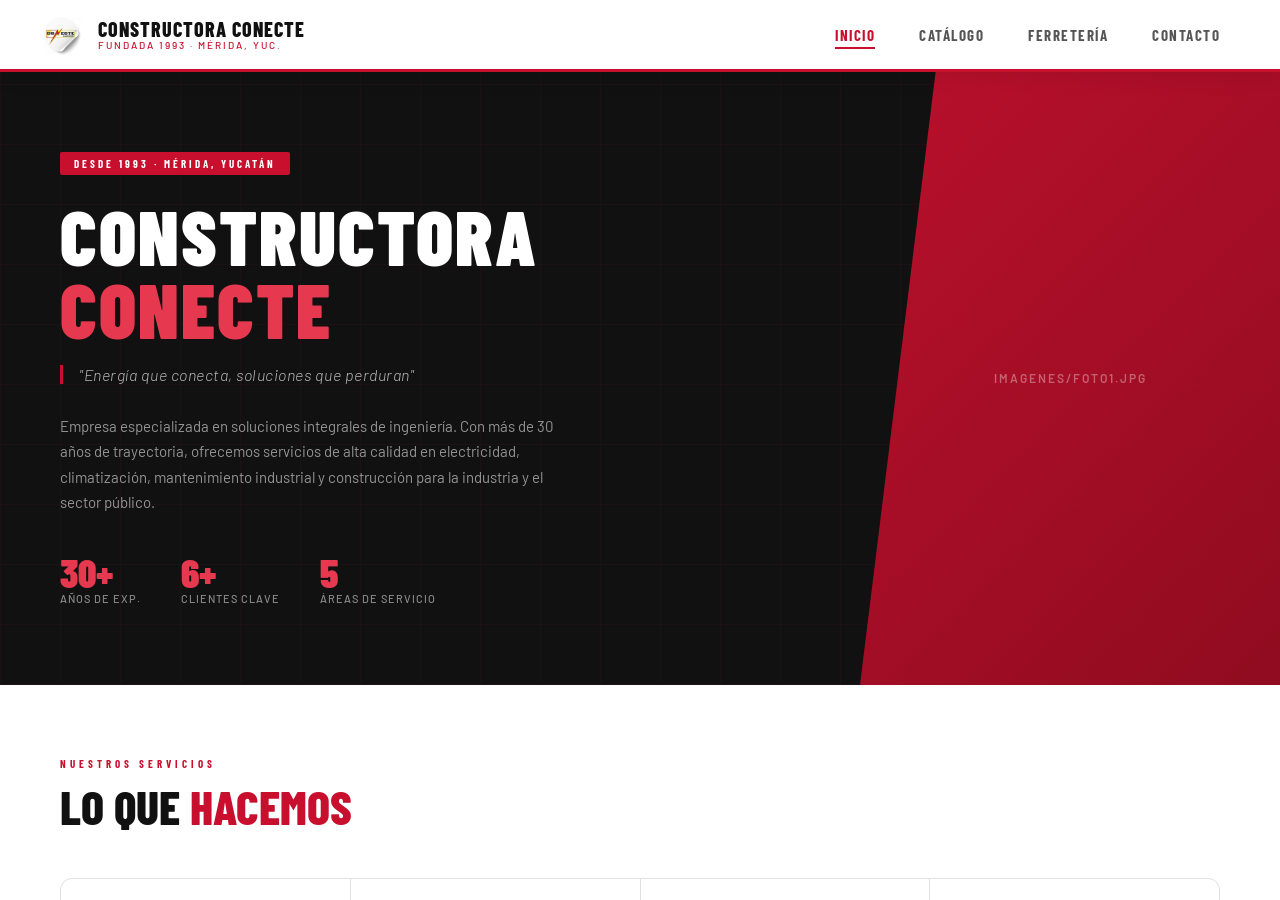
==== index.html @ 4c7a9f61 "Update index.html" ====
<!DOCTYPE html>
<html lang="es">
<head>
  <meta charset="UTF-8" />
  <meta name="viewport" content="width=device-width, initial-scale=1.0"/>
  <title>Constructora Conecte</title>
  <link href="https://fonts.googleapis.com/css2?family=Barlow+Condensed:wght@400;600;700;800;900&family=Barlow:wght@300;400;500;600&display=swap" rel="stylesheet"/>
  <style>
    *, *::before, *::after { box-sizing: border-box; margin: 0; padding: 0; }

    :root {
      --red: #C8102E;
      --red-dark: #9B0B21;
      --red-light: #E63950;
      --black: #111111;
      --gray-dark: #2A2A2A;
      --gray-mid: #555555;
      --gray-light: #AAAAAA;
      --gray-bg: #F4F4F4;
      --white: #FFFFFF;
      --nav-h: 72px;
      --font-display: 'Barlow Condensed', sans-serif;
      --font-body: 'Barlow', sans-serif;
      --transition: 0.65s cubic-bezier(0.77, 0, 0.175, 1);
    }

    html, body {
      height: 100%;
      overflow: hidden;
      background: var(--white);
      font-family: var(--font-body);
      color: var(--black);
    }

    /* ── NAVBAR ─────────────────────────────────── */
    nav {
      position: fixed;
      top: 0; left: 0; right: 0;
      height: var(--nav-h);
      z-index: 9999;
      background: var(--white);
      border-bottom: 3px solid var(--red);
      display: flex;
      align-items: center;
      justify-content: space-between;
      padding: 0 40px;
      box-shadow: 0 2px 24px rgba(0,0,0,0.10);
    }
    .nav-logo {
      display: flex;
      align-items: center;
      gap: 14px;
      text-decoration: none;
      cursor: pointer;
    }
    .nav-logo-img {
      height: 44px;
      width: 44px;
      object-fit: contain;
      border-radius: 6px;
    }
    .nav-logo-fallback {
      height: 44px;
      width: 44px;
      background: var(--red);
      border-radius: 6px;
      display: flex;
      align-items: center;
      justify-content: center;
      font-family: var(--font-display);
      font-weight: 900;
      font-size: 20px;
      color: white;
      letter-spacing: 1px;
    }
    .nav-brand {
      display: flex;
      flex-direction: column;
      line-height: 1.1;
    }
    .nav-brand-main {
      font-family: var(--font-display);
      font-weight: 800;
      font-size: 20px;
      color: var(--black);
      letter-spacing: 1px;
      text-transform: uppercase;
    }
    .nav-brand-sub {
      font-size: 10px;
      font-weight: 500;
      color: var(--red);
      letter-spacing: 2px;
      text-transform: uppercase;
    }
    .nav-links {
      display: flex;
      align-items: center;
      gap: 4px;
    }
    .nav-btn {
      font-family: var(--font-display);
      font-weight: 700;
      font-size: 15px;
      letter-spacing: 1.5px;
      text-transform: uppercase;
      padding: 9px 20px;
      border: none;
      background: transparent;
      color: var(--gray-mid);
      cursor: pointer;
      border-radius: 4px;
      transition: color 0.2s, background 0.2s;
      position: relative;
    }
    .nav-btn::after {
      content: '';
      position: absolute;
      bottom: 4px; left: 20px; right: 20px;
      height: 2px;
      background: var(--red);
      transform: scaleX(0);
      transition: transform 0.25s ease;
    }
    .nav-btn:hover { color: var(--black); }
    .nav-btn:hover::after { transform: scaleX(1); }
    .nav-btn.active { color: var(--red); }
    .nav-btn.active::after { transform: scaleX(1); }
    .nav-hamburger {
      display: none;
      flex-direction: column;
      gap: 5px;
      cursor: pointer;
      padding: 6px;
    }
    .nav-hamburger span {
      display: block;
      width: 26px;
      height: 2px;
      background: var(--black);
      transition: 0.3s;
    }

    /* ── SLIDER WRAPPER ─────────────────────────── */
    .slider-wrapper {
      position: fixed;
      top: var(--nav-h);
      left: 0;
      width: 100%;
      height: calc(100vh - var(--nav-h));
      overflow: hidden;
    }
    .slider-track {
      display: flex;
      width: 400%;
      height: 100%;
      transition: transform var(--transition);
    }
    .view {
      width: 25%;
      height: 100%;
      overflow-y: auto;
      overflow-x: hidden;
      flex-shrink: 0;
    }
    .view::-webkit-scrollbar { width: 5px; }
    .view::-webkit-scrollbar-track { background: transparent; }
    .view::-webkit-scrollbar-thumb { background: var(--red); border-radius: 10px; }

    /* ── VIEW: INICIO ───────────────────────────── */
    #view-inicio { background: var(--white); }

    .hero {
      position: relative;
      min-height: 520px;
      background: var(--black);
      display: flex;
      align-items: center;
      overflow: hidden;
    }
    .hero-bg-pattern {
      position: absolute;
      inset: 0;
      background-image:
        repeating-linear-gradient(90deg, rgba(200,16,46,0.06) 0px, rgba(200,16,46,0.06) 1px, transparent 1px, transparent 60px),
        repeating-linear-gradient(0deg, rgba(200,16,46,0.06) 0px, rgba(200,16,46,0.06) 1px, transparent 1px, transparent 60px);
    }
    .hero-accent {
      position: absolute;
      top: 0; right: 0;
      width: 420px;
      height: 100%;
      background: linear-gradient(135deg, var(--red) 0%, var(--red-dark) 100%);
      clip-path: polygon(18% 0, 100% 0, 100% 100%, 0% 100%);
      opacity: 0.92;
    }
    .hero-img-placeholder {
      position: absolute;
      top: 0; right: 0;
      width: 420px;
      height: 100%;
      clip-path: polygon(18% 0, 100% 0, 100% 100%, 0% 100%);
      overflow: hidden;
    }
    .hero-img-placeholder img {
      width: 100%;
      height: 100%;
      object-fit: cover;
      opacity: 0.18;
      mix-blend-mode: luminosity;
    }
    .hero-img-placeholder .img-label {
      position: absolute;
      inset: 0;
      display: flex;
      align-items: center;
      justify-content: center;
      color: rgba(255,255,255,0.35);
      font-size: 12px;
      letter-spacing: 2px;
      text-transform: uppercase;
      font-weight: 600;
    }
    .hero-content {
      position: relative;
      z-index: 2;
      padding: 80px 60px;
      max-width: 700px;
    }
    .hero-badge {
      display: inline-block;
      background: var(--red);
      color: white;
      font-family: var(--font-display);
      font-weight: 700;
      font-size: 11px;
      letter-spacing: 3px;
      text-transform: uppercase;
      padding: 5px 14px;
      border-radius: 2px;
      margin-bottom: 24px;
    }
    .hero-title {
      font-family: var(--font-display);
      font-weight: 900;
      font-size: clamp(48px, 6vw, 80px);
      color: var(--white);
      line-height: 0.95;
      text-transform: uppercase;
      letter-spacing: 2px;
      margin-bottom: 20px;
    }
    .hero-title span { color: var(--red-light); }
    .hero-slogan {
      font-size: 16px;
      font-weight: 300;
      color: rgba(255,255,255,0.7);
      margin-bottom: 30px;
      font-style: italic;
      letter-spacing: 0.5px;
      border-left: 3px solid var(--red);
      padding-left: 16px;
    }
    .hero-desc {
      font-size: 15px;
      font-weight: 400;
      color: rgba(255,255,255,0.55);
      line-height: 1.7;
      max-width: 500px;
      margin-bottom: 36px;
    }
    .hero-stats {
      display: flex;
      gap: 40px;
    }
    .hero-stat { text-align: left; }
    .hero-stat-num {
      font-family: var(--font-display);
      font-weight: 900;
      font-size: 40px;
      color: var(--red-light);
      line-height: 1;
    }
    .hero-stat-label {
      font-size: 11px;
      font-weight: 500;
      color: rgba(255,255,255,0.5);
      letter-spacing: 1px;
      text-transform: uppercase;
    }

    /* Servicios */
    .section { padding: 72px 60px; }
    .section-tag {
      font-family: var(--font-display);
      font-weight: 700;
      font-size: 11px;
      letter-spacing: 4px;
      text-transform: uppercase;
      color: var(--red);
      margin-bottom: 12px;
    }
    .section-title {
      font-family: var(--font-display);
      font-weight: 800;
      font-size: clamp(32px, 4vw, 48px);
      text-transform: uppercase;
      color: var(--black);
      line-height: 1;
      margin-bottom: 48px;
    }
    .section-title em {
      font-style: normal;
      color: var(--red);
    }

    .services-grid {
      display: grid;
      grid-template-columns: repeat(4, 1fr);
      gap: 1px;
      background: #E0E0E0;
      border: 1px solid #E0E0E0;
      border-radius: 12px;
      overflow: hidden;
    }
    .service-card {
      background: var(--white);
      padding: 36px 28px;
      position: relative;
      transition: background 0.3s;
      cursor: default;
    }
    .service-card:hover { background: var(--gray-bg); }
    .service-card:hover .svc-icon-wrap { background: var(--red); }
    .service-card:hover .svc-icon-wrap svg { stroke: white; }
    .svc-icon-wrap {
      width: 52px; height: 52px;
      background: #FFF0F2;
      border-radius: 10px;
      display: flex;
      align-items: center;
      justify-content: center;
      margin-bottom: 20px;
      transition: background 0.3s;
    }
    .svc-icon-wrap svg { width: 26px; height: 26px; stroke: var(--red); stroke-width: 1.8; fill: none; transition: stroke 0.3s; }
    .svc-name {
      font-family: var(--font-display);
      font-weight: 700;
      font-size: 18px;
      text-transform: uppercase;
      color: var(--black);
      margin-bottom: 10px;
    }
    .svc-desc {
      font-size: 13.5px;
      color: var(--gray-mid);
      line-height: 1.65;
    }
    .svc-num {
      position: absolute;
      top: 20px; right: 24px;
      font-family: var(--font-display);
      font-weight: 900;
      font-size: 40px;
      color: rgba(200,16,46,0.06);
      letter-spacing: -1px;
      transition: color 0.3s;
    }
    .service-card:hover .svc-num { color: rgba(200,16,46,0.12); }

    /* Clientes */
    .clients-section { background: var(--black); padding: 72px 60px; }
    .clients-section .section-title { color: var(--white); }
    .clients-grid {
      display: grid;
      grid-template-columns: repeat(3, 1fr);
      gap: 20px;
    }
    .client-card {
      border: 1px solid rgba(255,255,255,0.08);
      border-radius: 10px;
      padding: 28px;
      background: rgba(255,255,255,0.03);
      transition: border-color 0.3s, background 0.3s;
    }
    .client-card:hover {
      border-color: var(--red);
      background: rgba(200,16,46,0.05);
    }
    .client-name {
      font-family: var(--font-display);
      font-weight: 800;
      font-size: 22px;
      text-transform: uppercase;
      color: var(--white);
      margin-bottom: 6px;
    }
    .client-years {
      font-size: 11px;
      color: var(--red);
      font-weight: 600;
      letter-spacing: 2px;
      text-transform: uppercase;
      margin-bottom: 12px;
    }
    .client-desc {
      font-size: 13px;
      color: rgba(255,255,255,0.45);
      line-height: 1.65;
    }

    /* Galería placeholder */
    .gallery-section { padding: 72px 60px; background: var(--gray-bg); }
    .gallery-grid {
      display: grid;
      grid-template-columns: 2fr 1fr 1fr;
      grid-template-rows: 220px 220px;
      gap: 12px;
    }
    .gallery-item {
      border-radius: 8px;
      overflow: hidden;
      position: relative;
      background: #DDDDDD;
    }
    .gallery-item:first-child { grid-row: span 2; }
    .gallery-item img { width: 100%; height: 100%; object-fit: cover; display: block; }
    .gallery-item .ph-label {
      position: absolute;
      inset: 0;
      display: flex;
      align-items: center;
      justify-content: center;
      background: linear-gradient(135deg, #D0D0D0, #BBBBBB);
      color: #888;
      font-size: 12px;
      letter-spacing: 2px;
      text-transform: uppercase;
      font-weight: 600;
    }

    /* ── VIEW: CATÁLOGO ─────────────────────────── */
    #view-catalogo { background: var(--white); }
    .catalog-hero {
      background: var(--black);
      padding: 80px 60px 60px;
      position: relative;
      overflow: hidden;
    }
    .catalog-hero-accent {
      position: absolute;
      bottom: 0; right: 0;
      width: 300px; height: 300px;
      background: var(--red);
      border-radius: 50%;
      filter: blur(80px);
      opacity: 0.2;
    }
    .catalog-hero .section-tag { color: rgba(200,16,46,0.8); }
    .catalog-hero .section-title { color: white; margin-bottom: 16px; }
    .catalog-hero p { color: rgba(255,255,255,0.5); font-size: 15px; max-width: 560px; }
    .catalog-body { padding: 60px; }
    .catalog-filters {
      display: flex;
      gap: 10px;
      margin-bottom: 40px;
      flex-wrap: wrap;
    }
    .filter-btn {
      font-family: var(--font-display);
      font-weight: 700;
      font-size: 12px;
      letter-spacing: 2px;
      text-transform: uppercase;
      padding: 8px 20px;
      border-radius: 4px;
      border: 1.5px solid #DDD;
      background: transparent;
      color: var(--gray-mid);
      cursor: pointer;
      transition: all 0.2s;
    }
    .filter-btn.active, .filter-btn:hover {
      border-color: var(--red);
      color: var(--red);
      background: #FFF0F2;
    }
    /* CATÁLOGO CONTENT */
    .catalog-grid {
      display: grid;
      grid-template-columns: repeat(3, 1fr);
      gap: 24px;
    }
    .cat-card {
      border: 1.5px solid #E8E8E8;
      border-radius: 12px;
      overflow: hidden;
      transition: border-color 0.3s, box-shadow 0.3s, transform 0.3s;
    }
    .cat-card:hover {
      border-color: var(--red);
      box-shadow: 0 12px 40px rgba(200,16,46,0.10);
      transform: translateY(-4px);
    }
    .cat-card-img {
      height: 180px;
      background: linear-gradient(135deg, #E8E8E8, #D0D0D0);
      position: relative;
      display: flex;
      align-items: center;
      justify-content: center;
    }
    .cat-card-img .ph {
      font-size: 11px;
      color: #999;
      letter-spacing: 2px;
      text-transform: uppercase;
      font-weight: 600;
    }
    .cat-card-img img { width: 100%; height: 100%; object-fit: cover; display: block; }
    .cat-card-body { padding: 22px 24px; }
    .cat-card-tag {
      font-size: 10px;
      font-weight: 700;
      letter-spacing: 2px;
      color: var(--red);
      text-transform: uppercase;
      margin-bottom: 8px;
    }
    .cat-card-name {
      font-family: var(--font-display);
      font-weight: 800;
      font-size: 20px;
      text-transform: uppercase;
      color: var(--black);
      margin-bottom: 8px;
    }
    .cat-card-desc { font-size: 13px; color: var(--gray-mid); line-height: 1.6; }
    .cat-empty-note {
      grid-column: 1/-1;
      text-align: center;
      padding: 60px 20px;
      color: var(--gray-light);
      font-size: 14px;
      letter-spacing: 1px;
      border: 2px dashed #E0E0E0;
      border-radius: 12px;
    }
    .cat-empty-note strong { display: block; font-family: var(--font-display); font-size: 24px; text-transform: uppercase; margin-bottom: 8px; color: #CCC; }

    /* ── VIEW: FERRETERÍA ───────────────────────── */
    #view-ferreteria { background: var(--white); }
    .ferr-hero {
      background: linear-gradient(135deg, var(--gray-dark) 0%, var(--black) 100%);
      padding: 80px 60px 60px;
      position: relative;
      overflow: hidden;
    }
    .ferr-hero-lines {
      position: absolute;
      inset: 0;
      background-image:
        repeating-linear-gradient(45deg, rgba(200,16,46,0.04) 0px, rgba(200,16,46,0.04) 1px, transparent 1px, transparent 30px);
    }
    .ferr-hero .section-tag { color: rgba(200,16,46,0.8); }
    .ferr-hero .section-title { color: white; margin-bottom: 16px; }
    .ferr-hero p { color: rgba(255,255,255,0.5); font-size: 15px; max-width: 560px; }
    .ferr-body { padding: 60px; }
    .ferr-empty {
      border: 2px dashed #E0E0E0;
      border-radius: 16px;
      padding: 80px 40px;
      text-align: center;
    }
    .ferr-empty-icon {
      width: 64px; height: 64px;
      background: #FFF0F2;
      border-radius: 16px;
      display: flex;
      align-items: center;
      justify-content: center;
      margin: 0 auto 20px;
    }
    .ferr-empty-icon svg { width: 32px; height: 32px; stroke: var(--red); stroke-width: 1.6; fill: none; }
    .ferr-empty h3 {
      font-family: var(--font-display);
      font-weight: 800;
      font-size: 28px;
      text-transform: uppercase;
      color: #CCC;
      margin-bottom: 10px;
    }
    .ferr-empty p { color: #AAA; font-size: 14px; max-width: 400px; margin: 0 auto; }

    /* ── VIEW: CONTACTO ─────────────────────────── */
    #view-contacto { background: var(--gray-bg); }
    .contact-layout {
      display: grid;
      grid-template-columns: 1fr 1fr;
      min-height: calc(100vh - var(--nav-h));
    }
    .contact-left {
      background: var(--black);
      padding: 80px 60px;
      display: flex;
      flex-direction: column;
      justify-content: center;
    }
    .contact-left .section-title { color: white; margin-bottom: 40px; }
    .contact-item {
      display: flex;
      align-items: flex-start;
      gap: 16px;
      margin-bottom: 32px;
    }
    .contact-icon {
      width: 44px; height: 44px;
      background: rgba(200,16,46,0.15);
      border-radius: 10px;
      display: flex;
      align-items: center;
      justify-content: center;
      flex-shrink: 0;
    }
    .contact-icon svg { width: 20px; height: 20px; stroke: var(--red); stroke-width: 1.8; fill: none; }
    .contact-label {
      font-size: 10px;
      font-weight: 700;
      letter-spacing: 2px;
      text-transform: uppercase;
      color: var(--red);
      margin-bottom: 4px;
    }
    .contact-value {
      font-size: 16px;
      color: var(--white);
      font-weight: 500;
    }
    .contact-value a { color: inherit; text-decoration: none; }
    .contact-value a:hover { color: var(--red-light); }
    .social-row {
      display: flex;
      gap: 12px;
      margin-top: 40px;
    }
    .social-pill {
      display: flex;
      align-items: center;
      gap: 8px;
      background: rgba(255,255,255,0.06);
      border: 1px solid rgba(255,255,255,0.1);
      border-radius: 40px;
      padding: 10px 20px;
      color: rgba(255,255,255,0.7);
      font-size: 13px;
      font-weight: 500;
      text-decoration: none;
      transition: border-color 0.2s, background 0.2s;
    }
    .social-pill:hover { border-color: var(--red); background: rgba(200,16,46,0.1); color: white; }
    .social-pill svg { width: 16px; height: 16px; stroke: currentColor; fill: none; }
    .contact-right {
      padding: 0;
      display: flex;
      flex-direction: column;
    }
    .contact-map {
      flex: 1;
      min-height: 400px;
    }
    .contact-map iframe {
      width: 100%;
      height: 100%;
      border: none;
      display: block;
    }
    .contact-cta {
      padding: 40px 50px;
      background: var(--white);
      border-top: 3px solid var(--red);
    }
    .contact-cta h3 {
      font-family: var(--font-display);
      font-weight: 800;
      font-size: 22px;
      text-transform: uppercase;
      color: var(--black);
      margin-bottom: 6px;
    }
    .contact-cta p { font-size: 13.5px; color: var(--gray-mid); margin-bottom: 20px; }
    .btn-primary {
      display: inline-block;
      background: var(--red);
      color: white;
      font-family: var(--font-display);
      font-weight: 700;
      font-size: 14px;
      letter-spacing: 2px;
      text-transform: uppercase;
      padding: 14px 32px;
      border-radius: 6px;
      text-decoration: none;
      border: none;
      cursor: pointer;
      transition: background 0.2s, transform 0.2s;
      margin-right: 12px;
    }
    .btn-primary:hover { background: var(--red-dark); transform: translateY(-2px); }
    .btn-outline {
      display: inline-block;
      border: 2px solid var(--black);
      color: var(--black);
      font-family: var(--font-display);
      font-weight: 700;
      font-size: 14px;
      letter-spacing: 2px;
      text-transform: uppercase;
      padding: 12px 32px;
      border-radius: 6px;
      text-decoration: none;
      cursor: pointer;
      transition: background 0.2s, color 0.2s, transform 0.2s;
    }
    .btn-outline:hover { background: var(--black); color: white; transform: translateY(-2px); }

    /* ── FOOTER ─────────────────────────────────── */
    footer {
      background: #0A0A0A;
      padding: 24px 60px;
      display: flex;
      align-items: center;
      justify-content: space-between;
      border-top: 2px solid var(--red);
    }
    .footer-copy {
      font-size: 12px;
      color: rgba(255,255,255,0.3);
      letter-spacing: 1px;
    }
    .footer-copy span { color: var(--red); }

    /* ── MOBILE MENU ────────────────────────────── */
    .mobile-menu {
      display: none;
      position: fixed;
      top: var(--nav-h);
      left: 0; right: 0;
      background: var(--white);
      border-bottom: 2px solid var(--red);
      z-index: 9998;
      padding: 16px 20px;
      flex-direction: column;
      gap: 4px;
      box-shadow: 0 8px 30px rgba(0,0,0,0.12);
    }
    .mobile-menu.open { display: flex; }
    .mobile-menu .nav-btn {
      text-align: left;
      padding: 12px 16px;
      font-size: 16px;
      border-radius: 6px;
    }
    .mobile-menu .nav-btn::after { display: none; }

    /* ── RESPONSIVE ─────────────────────────────── */
    @media (max-width: 900px) {
      nav { padding: 0 20px; }
      .nav-links { display: none; }
      .nav-hamburger { display: flex; }

      .hero-content { padding: 60px 24px; }
      .hero-accent, .hero-img-placeholder { width: 200px; }
      .hero-stats { gap: 24px; }

      .section { padding: 52px 24px; }
      .services-grid { grid-template-columns: 1fr 1fr; }
      .clients-grid { grid-template-columns: 1fr 1fr; }
      .gallery-grid { grid-template-columns: 1fr; grid-template-rows: auto; }
      .gallery-item:first-child { grid-row: span 1; height: 220px; }
      .gallery-item { height: 180px; }

      .catalog-body, .ferr-body { padding: 40px 24px; }
      .catalog-hero, .ferr-hero { padding: 60px 24px 40px; }
      .catalog-grid { grid-template-columns: 1fr 1fr; }

      .contact-layout { grid-template-columns: 1fr; }
      .contact-left { padding: 60px 24px; }
      .contact-map { min-height: 300px; }
      .contact-cta { padding: 30px 24px; }

      footer { padding: 20px 24px; flex-direction: column; gap: 8px; text-align: center; }

      .clients-section { padding: 52px 24px; }
      .gallery-section { padding: 52px 24px; }
    }
    @media (max-width: 600px) {
      .services-grid { grid-template-columns: 1fr; }
      .clients-grid { grid-template-columns: 1fr; }
      .catalog-grid { grid-template-columns: 1fr; }
      .hero-title { font-size: 44px; }
      .hero-stats { flex-wrap: wrap; gap: 16px; }
    }
  </style>
</head>
<body>

  <!-- NAVBAR -->
  <nav>
    <div class="nav-logo" onclick="goTo('inicio')">
      <div class="nav-logo-fallback" id="logoFallback">CE</div>
      <img src="Imagenes/Logo.png" alt="Logo Conecte" class="nav-logo-img" id="logoImg" style="display:none;" onload="this.style.display='block'; document.getElementById('logoFallback').style.display='none';" onerror="this.style.display='none'; document.getElementById('logoFallback').style.display='flex';"/>
      <div class="nav-brand">
        <span class="nav-brand-main">Constructora Conecte</span>
        <span class="nav-brand-sub">Fundada 1993 · Mérida, Yuc.</span>
      </div>
    </div>
    <div class="nav-links">
      <button class="nav-btn active" onclick="goTo('inicio')" id="btn-inicio">Inicio</button>
      <button class="nav-btn" onclick="goTo('catalogo')" id="btn-catalogo">Catálogo</button>
      <button class="nav-btn" onclick="goTo('ferreteria')" id="btn-ferreteria">Ferretería</button>
      <button class="nav-btn" onclick="goTo('contacto')" id="btn-contacto">Contacto</button>
    </div>
    <div class="nav-hamburger" onclick="toggleMenu()" id="hamburger">
      <span></span><span></span><span></span>
    </div>
  </nav>

  <!-- MOBILE MENU -->
  <div class="mobile-menu" id="mobileMenu">
    <button class="nav-btn" onclick="goTo('inicio'); closeMenu()">Inicio</button>
    <button class="nav-btn" onclick="goTo('catalogo'); closeMenu()">Catálogo</button>
    <button class="nav-btn" onclick="goTo('ferreteria'); closeMenu()">Ferretería</button>
    <button class="nav-btn" onclick="goTo('contacto'); closeMenu()">Contacto</button>
  </div>

  <!-- SLIDER -->
  <div class="slider-wrapper">
    <div class="slider-track" id="sliderTrack">

      <!-- ══════════════ VIEW: INICIO ══════════════ -->
      <div class="view" id="view-inicio">

        <!-- HERO -->
        <div class="hero">
          <div class="hero-bg-pattern"></div>
          <div class="hero-accent"></div>
          <div class="hero-img-placeholder">
            <img src="Imagenes/foto1.jpg" alt="Conecte trabajo" onerror="this.style.display='none'"/>
            <div class="img-label">Imagenes/foto1.jpg</div>
          </div>
          <div class="hero-content">
            <div class="hero-badge">Desde 1993 · Mérida, Yucatán</div>
            <h1 class="hero-title">Constructora<br/><span>Conecte</span></h1>
            <p class="hero-slogan">"Energía que conecta, soluciones que perduran"</p>
            <p class="hero-desc">
              Empresa especializada en soluciones integrales de ingeniería. Con más de 30 años de trayectoria, ofrecemos servicios de alta calidad en electricidad, climatización, mantenimiento industrial y construcción para la industria y el sector público.
            </p>
            <div class="hero-stats">
              <div class="hero-stat">
                <div class="hero-stat-num">30+</div>
                <div class="hero-stat-label">Años de exp.</div>
              </div>
              <div class="hero-stat">
                <div class="hero-stat-num">6+</div>
                <div class="hero-stat-label">Clientes clave</div>
              </div>
              <div class="hero-stat">
                <div class="hero-stat-num">5</div>
                <div class="hero-stat-label">Áreas de servicio</div>
              </div>
            </div>
          </div>
        </div>

        <!-- SERVICIOS -->
        <div class="section">
          <p class="section-tag">Nuestros servicios</p>
          <h2 class="section-title">Lo que <em>hacemos</em></h2>
          <div class="services-grid">
            <div class="service-card">
              <span class="svc-num">01</span>
              <div class="svc-icon-wrap">
                <svg viewBox="0 0 24 24"><path d="M13 2L3 14h9l-1 8 10-12h-9l1-8z"/></svg>
              </div>
              <div class="svc-name">Electricidad</div>
              <p class="svc-desc">Alta, media y baja tensión. Montaje de tableros de control, fuerza, subestaciones e iluminación industrial.</p>
            </div>
            <div class="service-card">
              <span class="svc-num">02</span>
              <div class="svc-icon-wrap">
                <svg viewBox="0 0 24 24"><circle cx="12" cy="12" r="3"/><path d="M12 1v4M12 19v4M4.22 4.22l2.83 2.83M16.95 16.95l2.83 2.83M1 12h4M19 12h4M4.22 19.78l2.83-2.83M16.95 7.05l2.83-2.83"/></svg>
              </div>
              <div class="svc-name">Climatización</div>
              <p class="svc-desc">Instalación y mantenimiento de cuartos fríos, compresores, aires acondicionados y equipos tipo Shiler.</p>
            </div>
            <div class="service-card">
              <span class="svc-num">03</span>
              <div class="svc-icon-wrap">
                <svg viewBox="0 0 24 24"><rect x="2" y="7" width="20" height="14" rx="2"/><path d="M16 21V5a2 2 0 00-2-2h-4a2 2 0 00-2 2v16"/></svg>
              </div>
              <div class="svc-name">Mantenimiento</div>
              <p class="svc-desc">Servicios preventivos y correctivos para equipos y plantas industriales. Diagnóstico y optimización energética.</p>
            </div>
            <div class="service-card">
              <span class="svc-num">04</span>
              <div class="svc-icon-wrap">
                <svg viewBox="0 0 24 24"><path d="M3 9l9-7 9 7v11a2 2 0 01-2 2H5a2 2 0 01-2-2z"/><polyline points="9 22 9 12 15 12 15 22"/></svg>
              </div>
              <div class="svc-name">Construcción</div>
              <p class="svc-desc">Soldadura estructural, pailería, herrería, plomería, albañilería e instalación de tubería galvanizada.</p>
            </div>
          </div>
        </div>

        <!-- GALERÍA -->
        <div class="gallery-section">
          <p class="section-tag">Nuestro trabajo</p>
          <h2 class="section-title" style="margin-bottom:32px;">Proyectos <em>destacados</em></h2>
          <div class="gallery-grid">
            <div class="gallery-item">
              <img src="Imagenes/foto2.jpg" alt="" onerror="this.style.display='none'"/>
              <div class="ph-label">Imagenes/foto2.jpg</div>
            </div>
            <div class="gallery-item">
              <img src="Imagenes/foto3.jpg" alt="" onerror="this.style.display='none'"/>
              <div class="ph-label">Imagenes/foto3.jpg</div>
            </div>
            <div class="gallery-item">
              <img src="Imagenes/foto4.jpg" alt="" onerror="this.style.display='none'"/>
              <div class="ph-label">Imagenes/foto4.jpg</div>
            </div>
            <div class="gallery-item">
              <img src="Imagenes/foto5.jpg" alt="" onerror="this.style.display='none'"/>
              <div class="ph-label">Imagenes/foto5.jpg</div>
            </div>
            <div class="gallery-item">
              <img src="Imagenes/foto6.jpg" alt="" onerror="this.style.display='none'"/>
              <div class="ph-label">Imagenes/foto6.jpg</div>
            </div>
          </div>
        </div>

        <!-- CLIENTES -->
        <div class="clients-section">
          <p class="section-tag" style="color:rgba(200,16,46,0.7);">Experiencia comprobada</p>
          <h2 class="section-title">Clientes que <em>confían</em></h2>
          <div class="clients-grid">
            <div class="client-card">
              <div class="client-name">Bachoco</div>
              <div class="client-years">2022 – 2026</div>
              <p class="client-desc">Mantenimiento industrial general, aires acondicionados e instalación de líneas eléctricas.</p>
            </div>
            <div class="client-card">
              <div class="client-name">Pilgrim's</div>
              <div class="client-years">2024 – 2026</div>
              <p class="client-desc">Mantenimiento en silos y soldadura de cangilones en planta industrial.</p>
            </div>
            <div class="client-card">
              <div class="client-name">Grupo Crío</div>
              <div class="client-years">1994 – 2026</div>
              <p class="client-desc">Soporte técnico integral en plantas de rastro, empaques y peletizadoras; refrigeración e instalación eléctrica.</p>
            </div>
            <div class="client-card">
              <div class="client-name">Helados Holanda</div>
              <div class="client-years">1994 – 1999</div>
              <p class="client-desc">Mantenimiento de equipos Shiler y optimización de sistemas eléctricos industriales.</p>
            </div>
            <div class="client-card">
              <div class="client-name">Millet</div>
              <div class="client-years">2016 – 2020</div>
              <p class="client-desc">Mantenimiento de cuartos fríos y equipos de aire acondicionado.</p>
            </div>
            <div class="client-card">
              <div class="client-name">Obras Públicas</div>
              <div class="client-years">1997 – 2023</div>
              <p class="client-desc">Supervisión de instalaciones de media y baja tensión y sistemas de refrigeración.</p>
            </div>
          </div>
        </div>

        <footer>
          <span class="footer-copy">© 2025 <span>Constructora Conecte</span>. Todos los derechos reservados.</span>
          <span class="footer-copy">Ing. Josue Flores · Mérida, Yucatán</span>
        </footer>
      </div>
      <!-- ══ FIN INICIO ══ -->


      <!-- ══════════════ VIEW: CATÁLOGO ══════════════ -->
      <div class="view" id="view-catalogo">
        <div class="catalog-hero">
          <div class="catalog-hero-accent"></div>
          <p class="section-tag">Nuestros productos</p>
          <h2 class="section-title">Catálogo</h2>
          <p>Equipos, materiales y soluciones especializadas para proyectos eléctricos, de climatización e industriales.</p>
        </div>
        <div class="catalog-body">
          <div class="catalog-filters">
            <button class="filter-btn active">Todos</button>
            <button class="filter-btn">Eléctrico</button>
            <button class="filter-btn">Climatización</button>
            <button class="filter-btn">Industrial</button>
            <button class="filter-btn">Construcción</button>
          </div>
          <div class="catalog-grid">
            <!-- AQUÍ VA EL CONTENIDO DEL CATÁLOGO -->
            <div class="cat-empty-note">
              <strong>Catálogo en construcción</strong>
              Agrega tus productos y categorías en este espacio.
            </div>
          </div>
        </div>
        <footer>
          <span class="footer-copy">© 2025 <span>Constructora Conecte</span>. Todos los derechos reservados.</span>
        </footer>
      </div>
      <!-- ══ FIN CATÁLOGO ══ -->


      <!-- ══════════════ VIEW: FERRETERÍA ══════════════ -->
      <div class="view" id="view-ferreteria">
        <div class="ferr-hero">
          <div class="ferr-hero-lines"></div>
          <p class="section-tag">Suministros y materiales</p>
          <h2 class="section-title">Ferretería</h2>
          <p>Herramientas, materiales eléctricos, tubería y accesorios para tu proyecto industrial o de construcción.</p>
        </div>
        <div class="ferr-body">
          <!-- AQUÍ VA LA INFORMACIÓN DE FERRETERÍA -->
          <div class="ferr-empty">
            <div class="ferr-empty-icon">
              <svg viewBox="0 0 24 24"><path d="M14.7 6.3a1 1 0 000 1.4l1.6 1.6a1 1 0 001.4 0l3.77-3.77a6 6 0 01-7.94 7.94l-6.91 6.91a2.12 2.12 0 01-3-3l6.91-6.91a6 6 0 017.94-7.94l-3.76 3.76z"/></svg>
            </div>
            <h3>Sección de Ferretería</h3>
            <p>Agrega aquí el inventario, productos y categorías de ferretería disponibles para tus clientes.</p>
          </div>
        </div>
        <footer>
          <span class="footer-copy">© 2025 <span>Constructora Conecte</span>. Todos los derechos reservados.</span>
        </footer>
      </div>
      <!-- ══ FIN FERRETERÍA ══ -->


      <!-- ══════════════ VIEW: CONTACTO ══════════════ -->
      <div class="view" id="view-contacto">
        <div class="contact-layout">
          <div class="contact-left">
            <p class="section-tag">Hablemos</p>
            <h2 class="section-title">Contáctanos</h2>

            <div class="contact-item">
              <div class="contact-icon">
                <svg viewBox="0 0 24 24"><path d="M22 16.92v3a2 2 0 01-2.18 2 19.79 19.79 0 01-8.63-3.07A19.5 19.5 0 013.09 9.81a19.79 19.79 0 01-3.07-8.67A2 2 0 012 .99h3a2 2 0 012 1.72 12.84 12.84 0 00.7 2.81 2 2 0 01-.45 2.11L6.09 8.91a16 16 0 006 6l1.27-1.27a2 2 0 012.11-.45c.92.36 1.87.61 2.81.7A2 2 0 0122 16.92z"/></svg>
              </div>
              <div>
                <div class="contact-label">Teléfonos</div>
                <div class="contact-value">
                  <a href="tel:9992226016">999 222 6016</a><br/>
                  <a href="tel:9999089592">999 908 9592</a>
                </div>
              </div>
            </div>

            <div class="contact-item">
              <div class="contact-icon">
                <svg viewBox="0 0 24 24"><path d="M4 4h16c1.1 0 2 .9 2 2v12c0 1.1-.9 2-2 2H4c-1.1 0-2-.9-2-2V6c0-1.1.9-2 2-2z"/><polyline points="22,6 12,13 2,6"/></svg>
              </div>
              <div>
                <div class="contact-label">Correo electrónico</div>
                <div class="contact-value">
                  <a href="mailto:conexionesconecte@hotmail.com">conexionesconecte@hotmail.com</a>
                </div>
              </div>
            </div>

            <div class="contact-item">
              <div class="contact-icon">
                <svg viewBox="0 0 24 24"><path d="M21 10c0 7-9 13-9 13S3 17 3 10a9 9 0 0118 0z"/><circle cx="12" cy="10" r="3"/></svg>
              </div>
              <div>
                <div class="contact-label">Ubicación</div>
                <div class="contact-value">Mérida, Yucatán, México</div>
              </div>
            </div>

            <div class="social-row">
              <a href="https://www.instagram.com/constructoraconecte" target="_blank" class="social-pill">
                <svg viewBox="0 0 24 24"><rect x="2" y="2" width="20" height="20" rx="5" ry="5"/><path d="M16 11.37A4 4 0 1112.63 8 4 4 0 0116 11.37z"/><line x1="17.5" y1="6.5" x2="17.51" y2="6.5"/></svg>
                @constructoraconecte
              </a>
            </div>
          </div>

          <div class="contact-right">
            <div class="contact-map">
              <iframe
                src="https://www.google.com/maps/embed?pb=!1m18!1m12!1m3!1d2702.555930228358!2d-89.64674302650165!3d20.939464790842948!2m3!1f0!2f0!2f0!3m2!1i1024!2i768!4f13.1!3m3!1m2!1s0x8f567330b2aa0f2b%3A0x14f33139dc7ecb05!2sConstructora%20Conecte!5e1!3m2!1ses-419!2smx!4v1774537854739!5m2!1ses-419!2smx"
                allowfullscreen=""
                loading="lazy"
                referrerpolicy="no-referrer-when-downgrade"
                title="Ubicación Constructora Conecte"
              ></iframe>
            </div>
            <div class="contact-cta">
              <h3>¿Listo para tu proyecto?</h3>
              <p>Cuéntanos qué necesitas y te brindaremos una solución a la medida.</p>
              <a href="tel:9992226016" class="btn-primary">Llamar ahora</a>
              <a href="mailto:conexionesconecte@hotmail.com" class="btn-outline">Enviar correo</a>
            </div>
          </div>
        </div>
      </div>
      <!-- ══ FIN CONTACTO ══ -->

    </div><!-- /slider-track -->
  </div><!-- /slider-wrapper -->

  <script>
    const views = ['inicio', 'catalogo', 'ferreteria', 'contacto'];
    let current = 0;

    function goTo(name) {
      const idx = views.indexOf(name);
      if (idx === -1) return;
      current = idx;
      document.getElementById('sliderTrack').style.transform = `translateX(-${idx * 25}%)`;
      views.forEach((v, i) => {
        const btn = document.getElementById('btn-' + v);
        if (btn) btn.classList.toggle('active', i === idx);
      });
    }

    function toggleMenu() {
      document.getElementById('mobileMenu').classList.toggle('open');
    }
    function closeMenu() {
      document.getElementById('mobileMenu').classList.remove('open');
    }

    // Close mobile menu on outside click
    document.addEventListener('click', (e) => {
      const menu = document.getElementById('mobileMenu');
      const hbg = document.getElementById('hamburger');
      if (menu.classList.contains('open') && !menu.contains(e.target) && !hbg.contains(e.target)) {
        menu.classList.remove('open');
      }
    });

    // Filter buttons (catálogo)
    document.querySelectorAll('.filter-btn').forEach(btn => {
      btn.addEventListener('click', () => {
        document.querySelectorAll('.filter-btn').forEach(b => b.classList.remove('active'));
        btn.classList.add('active');
      });
    });

    // Init
    goTo('inicio');
  </script>
</body>
</html>
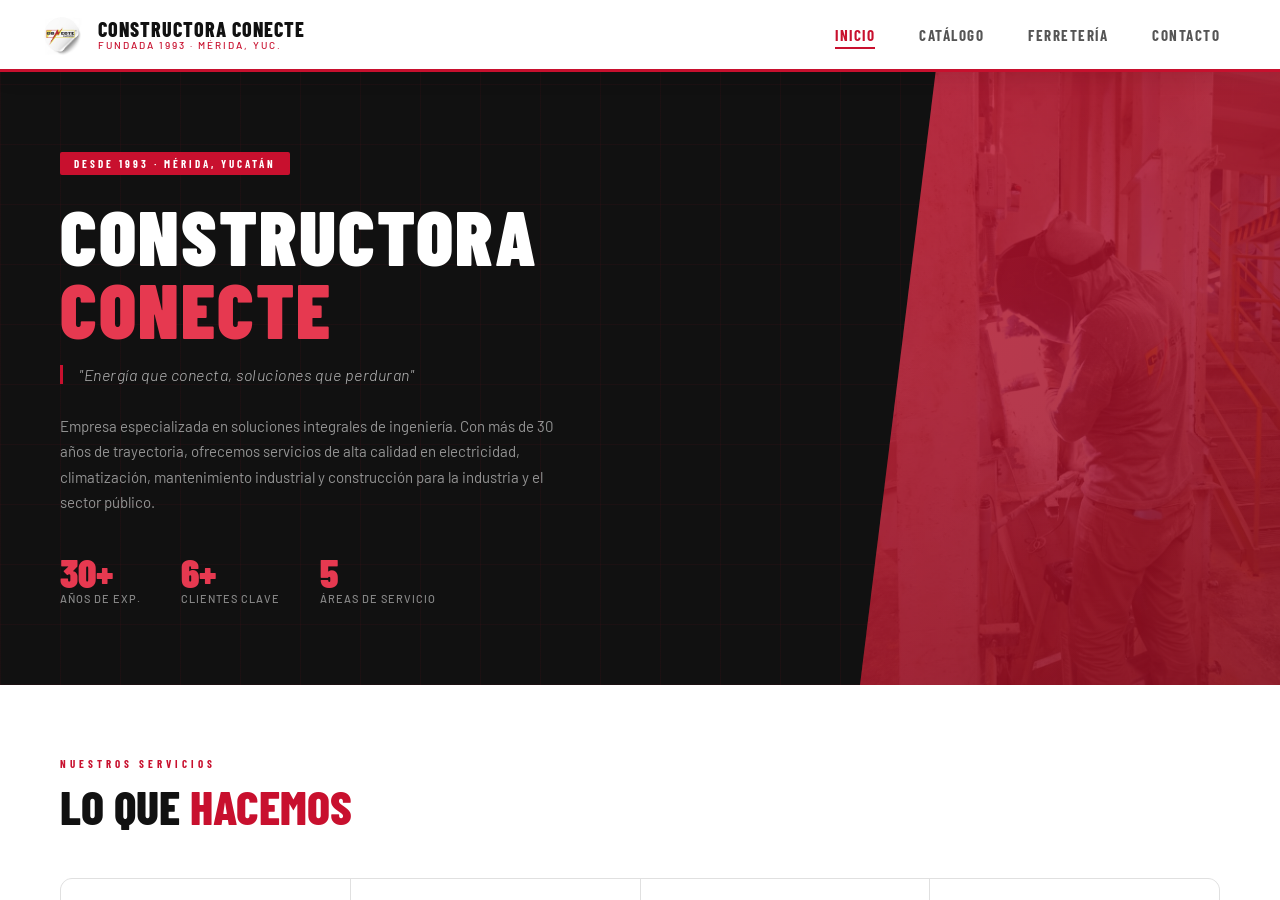
==== commit 04f5a532: "Update index.html" ====
--- a/index.html
+++ b/index.html
@@ -847,7 +847,6 @@
           <div class="hero-accent"></div>
           <div class="hero-img-placeholder">
             <img src="Imagenes/foto1.jpg" alt="Conecte trabajo" onerror="this.style.display='none'"/>
-            <div class="img-label">Imagenes/foto1.jpg</div>
           </div>
           <div class="hero-content">
             <div class="hero-badge">Desde 1993 · Mérida, Yucatán</div>
@@ -1033,6 +1032,17 @@
               <svg viewBox="0 0 24 24"><path d="M14.7 6.3a1 1 0 000 1.4l1.6 1.6a1 1 0 001.4 0l3.77-3.77a6 6 0 01-7.94 7.94l-6.91 6.91a2.12 2.12 0 01-3-3l6.91-6.91a6 6 0 017.94-7.94l-3.76 3.76z"/></svg>
             </div>
             <h3>Sección de Ferretería</h3>
+            <div class="ferr-body">
+
+  <!-- LOADER -->
+  <div id="ferr-loader" style="text-align:center; padding:60px; color:#999;">
+    Cargando productos...
+  </div>
+
+  <!-- CONTENIDO DINÁMICO -->
+  <div id="ferr-container"></div>
+
+</div>
             <p>Agrega aquí el inventario, productos y categorías de ferretería disponibles para tus clientes.</p>
           </div>
         </div>
@@ -1158,6 +1168,159 @@
 
     // Init
     goTo('inicio');
+    
+    
+    
+    
+    
+    
+    
+    
+    
+    
+    
+const API_KEY = "AIzaSyA2mDnl0kGWBdltS488u_5ZaXPWJFS18Ww";
+const SHEET_ID = "1YhLwYYo_7C_1qB1NqU-puwMp8_TG1BfQcpkaAqJG8to";
+const RANGE = "Productos";
+
+async function cargarFerreteria() {
+  const url = `https://sheets.googleapis.com/v4/spreadsheets/${SHEET_ID}/values/${RANGE}?key=${API_KEY}`;
+
+  try {
+    const res = await fetch(url);
+    const data = await res.json();
+
+    const rows = data.values;
+    const headers = rows[0];
+
+    const productos = rows.slice(1).map(row => {
+      let obj = {};
+      headers.forEach((h, i) => obj[h] = row[i]);
+      return obj;
+    });
+  
+    // FILTRAR SOLO TIENDA (SIN ERRORES DE ESPACIOS O MAYÚSCULAS)
+const filtrados = productos.filter(p => 
+  (p["Tienda/Inventario"] || "")
+    .toString()
+    .trim()
+    .toLowerCase() === "tienda"
+);
+
+// ORDENAR POR NOMBRE
+filtrados.sort((a, b) => (a.Nombre || "").localeCompare(b.Nombre || ""));
+
+    // AGRUPAR POR TIPO
+    const grupos = {};
+    filtrados.forEach(p => {
+      const tipo = p.Tipo || "Otros";
+      if (!grupos[tipo]) grupos[tipo] = [];
+      grupos[tipo].push(p);
+    });
+
+    renderFerreteria(grupos);
+
+  } catch (err) {
+    document.getElementById("ferr-loader").innerText = "Error cargando datos";
+    console.error(err);
+  }
+}
+
+function renderFerreteria(grupos) {
+  const container = document.getElementById("ferr-container");
+  const loader = document.getElementById("ferr-loader");
+
+  loader.style.display = "none";
+
+  let html = "";
+
+  Object.keys(grupos).forEach(tipo => {
+    html += `
+      <div style="margin-bottom:50px;">
+        <h2 style="
+          font-family: 'Barlow Condensed';
+          font-weight:800;
+          font-size:28px;
+          margin-bottom:20px;
+          text-transform:uppercase;
+          border-left:4px solid #C8102E;
+          padding-left:12px;
+        ">
+          ${tipo}
+        </h2>
+
+        <div style="
+          display:grid;
+          grid-template-columns: repeat(auto-fill, minmax(220px,1fr));
+          gap:20px;
+        ">
+    `;
+
+    grupos[tipo].forEach(p => {
+      html += `
+        <div style="
+          border:1.5px solid #E8E8E8;
+          border-radius:12px;
+          overflow:hidden;
+          transition:0.3s;
+          background:#fff;
+        " 
+        onmouseover="this.style.borderColor='#C8102E'; this.style.transform='translateY(-4px)'; this.style.boxShadow='0 12px 30px rgba(200,16,46,0.15)'"
+        onmouseout="this.style.borderColor='#E8E8E8'; this.style.transform='none'; this.style.boxShadow='none'">
+
+          <div style="height:160px; background:#f0f0f0;">
+            <img src="${p.Foto}" style="width:100%; height:100%; object-fit:cover;" onerror="this.style.display='none'">
+          </div>
+
+          <div style="padding:16px;">
+            <div style="
+              font-family:'Barlow Condensed';
+              font-weight:800;
+              font-size:16px;
+              text-transform:uppercase;
+              margin-bottom:6px;
+            ">
+              ${p.Nombre || "Sin nombre"}
+            </div>
+
+            <div style="
+              font-size:13px;
+              color:#666;
+            ">
+              $${p["Precio:venta"] || "0"}
+            </div>
+          </div>
+
+        </div>
+      `;
+    });
+
+    html += `</div></div>`;
+  });
+
+  container.innerHTML = html;
+}
+
+// CARGAR CUANDO ENTRES A FERRETERÍA
+function goTo(name) {
+  const views = ['inicio', 'catalogo', 'ferreteria', 'contacto'];
+  const idx = views.indexOf(name);
+  if (idx === -1) return;
+
+  document.getElementById('sliderTrack').style.transform = `translateX(-${idx * 25}%)`;
+
+  views.forEach((v, i) => {
+    const btn = document.getElementById('btn-' + v);
+    if (btn) btn.classList.toggle('active', i === idx);
+  });
+
+  if (name === "ferreteria") {
+    if (!window.ferrLoaded) {
+      cargarFerreteria();
+      window.ferrLoaded = true;
+    }
+  }
+}
   </script>
 </body>
 </html>
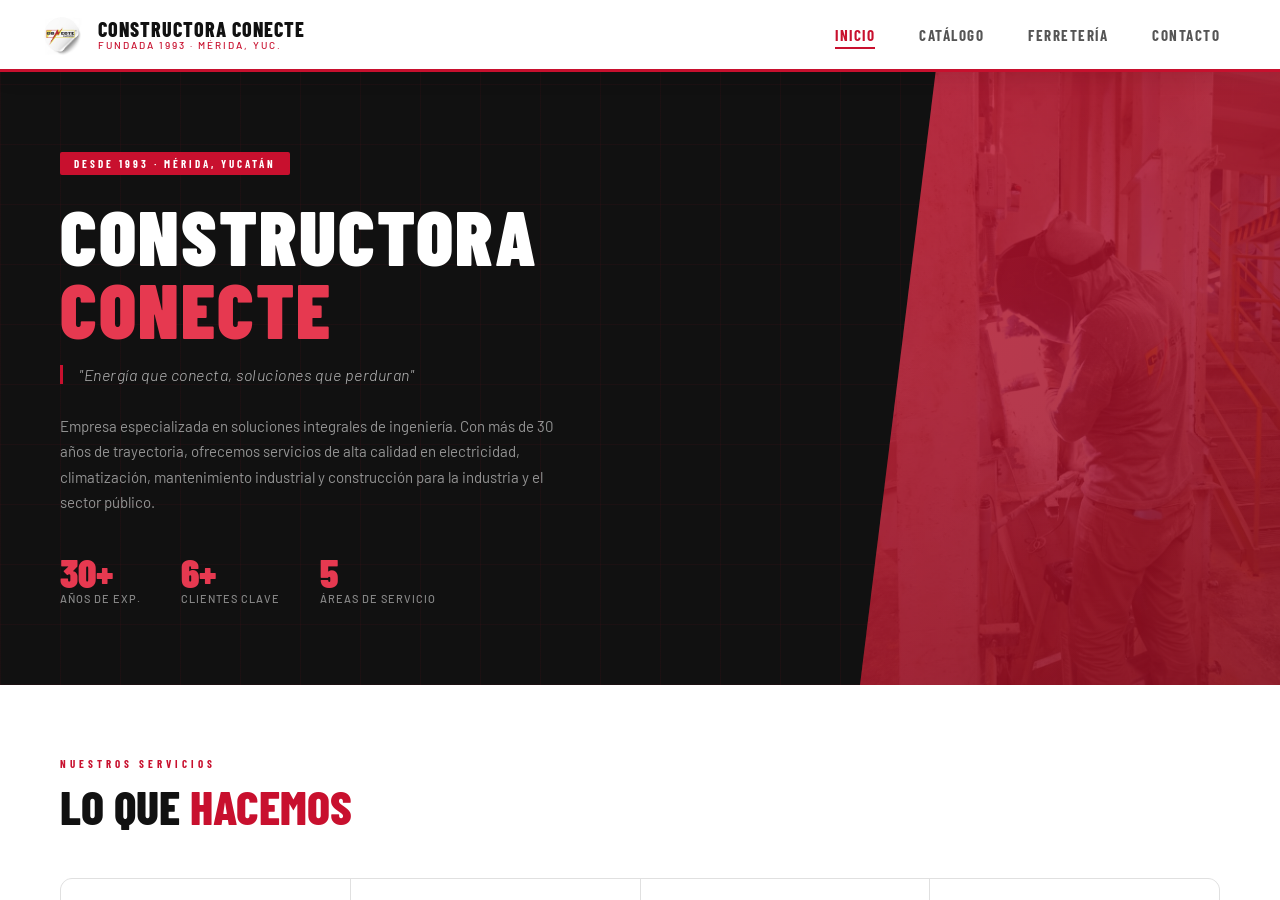
==== commit b59fc0e8: "Update index.html" ====
--- a/index.html
+++ b/index.html
@@ -4,6 +4,10 @@
   <meta charset="UTF-8" />
   <meta name="viewport" content="width=device-width, initial-scale=1.0"/>
   <title>Constructora Conecte</title>
+
+  <!-- Favicon desde Logo.png -->
+  <link rel="icon" type="image/png" href="Imagenes/Logo.png"/>
+
   <link href="https://fonts.googleapis.com/css2?family=Barlow+Condensed:wght@400;600;700;800;900&family=Barlow:wght@300;400;500;600&display=swap" rel="stylesheet"/>
   <style>
     *, *::before, *::after { box-sizing: border-box; margin: 0; padding: 0; }
@@ -47,720 +51,391 @@
       box-shadow: 0 2px 24px rgba(0,0,0,0.10);
     }
     .nav-logo {
-      display: flex;
-      align-items: center;
-      gap: 14px;
-      text-decoration: none;
-      cursor: pointer;
+      display: flex; align-items: center; gap: 14px;
+      text-decoration: none; cursor: pointer;
     }
     .nav-logo-img {
-      height: 44px;
-      width: 44px;
-      object-fit: contain;
-      border-radius: 6px;
+      height: 44px; width: 44px;
+      object-fit: contain; border-radius: 6px;
     }
     .nav-logo-fallback {
-      height: 44px;
-      width: 44px;
-      background: var(--red);
-      border-radius: 6px;
-      display: flex;
-      align-items: center;
-      justify-content: center;
-      font-family: var(--font-display);
-      font-weight: 900;
-      font-size: 20px;
-      color: white;
-      letter-spacing: 1px;
-    }
-    .nav-brand {
-      display: flex;
-      flex-direction: column;
-      line-height: 1.1;
-    }
+      height: 44px; width: 44px;
+      background: var(--red); border-radius: 6px;
+      display: flex; align-items: center; justify-content: center;
+      font-family: var(--font-display); font-weight: 900;
+      font-size: 20px; color: white; letter-spacing: 1px;
+    }
+    .nav-brand { display: flex; flex-direction: column; line-height: 1.1; }
     .nav-brand-main {
-      font-family: var(--font-display);
-      font-weight: 800;
-      font-size: 20px;
-      color: var(--black);
-      letter-spacing: 1px;
-      text-transform: uppercase;
+      font-family: var(--font-display); font-weight: 800;
+      font-size: 20px; color: var(--black);
+      letter-spacing: 1px; text-transform: uppercase;
     }
     .nav-brand-sub {
-      font-size: 10px;
-      font-weight: 500;
-      color: var(--red);
-      letter-spacing: 2px;
-      text-transform: uppercase;
-    }
-    .nav-links {
-      display: flex;
-      align-items: center;
-      gap: 4px;
-    }
+      font-size: 10px; font-weight: 500; color: var(--red);
+      letter-spacing: 2px; text-transform: uppercase;
+    }
+    .nav-links { display: flex; align-items: center; gap: 4px; }
     .nav-btn {
-      font-family: var(--font-display);
-      font-weight: 700;
-      font-size: 15px;
-      letter-spacing: 1.5px;
-      text-transform: uppercase;
-      padding: 9px 20px;
-      border: none;
-      background: transparent;
-      color: var(--gray-mid);
-      cursor: pointer;
-      border-radius: 4px;
-      transition: color 0.2s, background 0.2s;
-      position: relative;
+      font-family: var(--font-display); font-weight: 700;
+      font-size: 15px; letter-spacing: 1.5px; text-transform: uppercase;
+      padding: 9px 20px; border: none; background: transparent;
+      color: var(--gray-mid); cursor: pointer; border-radius: 4px;
+      transition: color 0.2s; position: relative;
     }
     .nav-btn::after {
-      content: '';
-      position: absolute;
+      content: ''; position: absolute;
       bottom: 4px; left: 20px; right: 20px;
-      height: 2px;
-      background: var(--red);
-      transform: scaleX(0);
-      transition: transform 0.25s ease;
+      height: 2px; background: var(--red);
+      transform: scaleX(0); transition: transform 0.25s ease;
     }
     .nav-btn:hover { color: var(--black); }
     .nav-btn:hover::after { transform: scaleX(1); }
     .nav-btn.active { color: var(--red); }
     .nav-btn.active::after { transform: scaleX(1); }
     .nav-hamburger {
-      display: none;
-      flex-direction: column;
-      gap: 5px;
-      cursor: pointer;
-      padding: 6px;
+      display: none; flex-direction: column; gap: 5px;
+      cursor: pointer; padding: 6px;
     }
     .nav-hamburger span {
-      display: block;
-      width: 26px;
-      height: 2px;
-      background: var(--black);
-      transition: 0.3s;
-    }
-
-    /* ── SLIDER WRAPPER ─────────────────────────── */
+      display: block; width: 26px; height: 2px;
+      background: var(--black); transition: 0.3s;
+    }
+
+    /* ── SLIDER ─────────────────────────────────── */
     .slider-wrapper {
-      position: fixed;
-      top: var(--nav-h);
-      left: 0;
-      width: 100%;
-      height: calc(100vh - var(--nav-h));
-      overflow: hidden;
+      position: fixed; top: var(--nav-h); left: 0;
+      width: 100%; height: calc(100vh - var(--nav-h)); overflow: hidden;
     }
     .slider-track {
-      display: flex;
-      width: 400%;
-      height: 100%;
+      display: flex; width: 400%; height: 100%;
       transition: transform var(--transition);
     }
     .view {
-      width: 25%;
-      height: 100%;
-      overflow-y: auto;
-      overflow-x: hidden;
-      flex-shrink: 0;
+      width: 25%; height: 100%;
+      overflow-y: auto; overflow-x: hidden; flex-shrink: 0;
     }
     .view::-webkit-scrollbar { width: 5px; }
     .view::-webkit-scrollbar-track { background: transparent; }
     .view::-webkit-scrollbar-thumb { background: var(--red); border-radius: 10px; }
 
-    /* ── VIEW: INICIO ───────────────────────────── */
+    /* ── HERO ───────────────────────────────────── */
     #view-inicio { background: var(--white); }
-
     .hero {
-      position: relative;
-      min-height: 520px;
-      background: var(--black);
-      display: flex;
-      align-items: center;
-      overflow: hidden;
+      position: relative; min-height: 520px;
+      background: var(--black); display: flex; align-items: center; overflow: hidden;
     }
     .hero-bg-pattern {
-      position: absolute;
-      inset: 0;
+      position: absolute; inset: 0;
       background-image:
         repeating-linear-gradient(90deg, rgba(200,16,46,0.06) 0px, rgba(200,16,46,0.06) 1px, transparent 1px, transparent 60px),
         repeating-linear-gradient(0deg, rgba(200,16,46,0.06) 0px, rgba(200,16,46,0.06) 1px, transparent 1px, transparent 60px);
     }
     .hero-accent {
-      position: absolute;
-      top: 0; right: 0;
-      width: 420px;
-      height: 100%;
+      position: absolute; top: 0; right: 0; width: 420px; height: 100%;
       background: linear-gradient(135deg, var(--red) 0%, var(--red-dark) 100%);
-      clip-path: polygon(18% 0, 100% 0, 100% 100%, 0% 100%);
-      opacity: 0.92;
+      clip-path: polygon(18% 0, 100% 0, 100% 100%, 0% 100%); opacity: 0.92;
     }
     .hero-img-placeholder {
-      position: absolute;
-      top: 0; right: 0;
-      width: 420px;
-      height: 100%;
-      clip-path: polygon(18% 0, 100% 0, 100% 100%, 0% 100%);
-      overflow: hidden;
+      position: absolute; top: 0; right: 0; width: 420px; height: 100%;
+      clip-path: polygon(18% 0, 100% 0, 100% 100%, 0% 100%); overflow: hidden;
     }
     .hero-img-placeholder img {
-      width: 100%;
-      height: 100%;
-      object-fit: cover;
-      opacity: 0.18;
-      mix-blend-mode: luminosity;
-    }
-    .hero-img-placeholder .img-label {
-      position: absolute;
-      inset: 0;
-      display: flex;
-      align-items: center;
-      justify-content: center;
-      color: rgba(255,255,255,0.35);
-      font-size: 12px;
-      letter-spacing: 2px;
-      text-transform: uppercase;
-      font-weight: 600;
+      width: 100%; height: 100%; object-fit: cover;
+      opacity: 0.18; mix-blend-mode: luminosity;
     }
     .hero-content {
-      position: relative;
-      z-index: 2;
-      padding: 80px 60px;
-      max-width: 700px;
+      position: relative; z-index: 2;
+      padding: 80px 60px; max-width: 700px;
     }
     .hero-badge {
-      display: inline-block;
-      background: var(--red);
-      color: white;
-      font-family: var(--font-display);
-      font-weight: 700;
-      font-size: 11px;
-      letter-spacing: 3px;
-      text-transform: uppercase;
-      padding: 5px 14px;
-      border-radius: 2px;
-      margin-bottom: 24px;
+      display: inline-block; background: var(--red); color: white;
+      font-family: var(--font-display); font-weight: 700; font-size: 11px;
+      letter-spacing: 3px; text-transform: uppercase; padding: 5px 14px;
+      border-radius: 2px; margin-bottom: 24px;
     }
     .hero-title {
-      font-family: var(--font-display);
-      font-weight: 900;
-      font-size: clamp(48px, 6vw, 80px);
-      color: var(--white);
-      line-height: 0.95;
-      text-transform: uppercase;
-      letter-spacing: 2px;
-      margin-bottom: 20px;
+      font-family: var(--font-display); font-weight: 900;
+      font-size: clamp(48px, 6vw, 80px); color: var(--white);
+      line-height: 0.95; text-transform: uppercase;
+      letter-spacing: 2px; margin-bottom: 20px;
     }
     .hero-title span { color: var(--red-light); }
     .hero-slogan {
-      font-size: 16px;
-      font-weight: 300;
-      color: rgba(255,255,255,0.7);
-      margin-bottom: 30px;
-      font-style: italic;
-      letter-spacing: 0.5px;
-      border-left: 3px solid var(--red);
-      padding-left: 16px;
+      font-size: 16px; font-weight: 300; color: rgba(255,255,255,0.7);
+      margin-bottom: 30px; font-style: italic; letter-spacing: 0.5px;
+      border-left: 3px solid var(--red); padding-left: 16px;
     }
     .hero-desc {
-      font-size: 15px;
-      font-weight: 400;
-      color: rgba(255,255,255,0.55);
-      line-height: 1.7;
-      max-width: 500px;
-      margin-bottom: 36px;
-    }
-    .hero-stats {
-      display: flex;
-      gap: 40px;
-    }
+      font-size: 15px; color: rgba(255,255,255,0.55);
+      line-height: 1.7; max-width: 500px; margin-bottom: 36px;
+    }
+    .hero-stats { display: flex; gap: 40px; }
     .hero-stat { text-align: left; }
     .hero-stat-num {
-      font-family: var(--font-display);
-      font-weight: 900;
-      font-size: 40px;
-      color: var(--red-light);
-      line-height: 1;
+      font-family: var(--font-display); font-weight: 900;
+      font-size: 40px; color: var(--red-light); line-height: 1;
     }
     .hero-stat-label {
-      font-size: 11px;
-      font-weight: 500;
-      color: rgba(255,255,255,0.5);
-      letter-spacing: 1px;
-      text-transform: uppercase;
-    }
-
-    /* Servicios */
+      font-size: 11px; font-weight: 500;
+      color: rgba(255,255,255,0.5); letter-spacing: 1px; text-transform: uppercase;
+    }
+
+    /* ── SECCIONES ──────────────────────────────── */
     .section { padding: 72px 60px; }
     .section-tag {
-      font-family: var(--font-display);
-      font-weight: 700;
-      font-size: 11px;
-      letter-spacing: 4px;
-      text-transform: uppercase;
-      color: var(--red);
-      margin-bottom: 12px;
+      font-family: var(--font-display); font-weight: 700;
+      font-size: 11px; letter-spacing: 4px; text-transform: uppercase;
+      color: var(--red); margin-bottom: 12px;
     }
     .section-title {
-      font-family: var(--font-display);
-      font-weight: 800;
-      font-size: clamp(32px, 4vw, 48px);
-      text-transform: uppercase;
-      color: var(--black);
-      line-height: 1;
-      margin-bottom: 48px;
-    }
-    .section-title em {
-      font-style: normal;
-      color: var(--red);
-    }
-
+      font-family: var(--font-display); font-weight: 800;
+      font-size: clamp(32px, 4vw, 48px); text-transform: uppercase;
+      color: var(--black); line-height: 1; margin-bottom: 48px;
+    }
+    .section-title em { font-style: normal; color: var(--red); }
+
+    /* ── SERVICIOS ──────────────────────────────── */
     .services-grid {
-      display: grid;
-      grid-template-columns: repeat(4, 1fr);
-      gap: 1px;
-      background: #E0E0E0;
-      border: 1px solid #E0E0E0;
-      border-radius: 12px;
-      overflow: hidden;
+      display: grid; grid-template-columns: repeat(4, 1fr);
+      gap: 1px; background: #E0E0E0;
+      border: 1px solid #E0E0E0; border-radius: 12px; overflow: hidden;
     }
     .service-card {
-      background: var(--white);
-      padding: 36px 28px;
-      position: relative;
-      transition: background 0.3s;
-      cursor: default;
+      background: var(--white); padding: 36px 28px;
+      position: relative; transition: background 0.3s; cursor: default;
     }
     .service-card:hover { background: var(--gray-bg); }
     .service-card:hover .svc-icon-wrap { background: var(--red); }
     .service-card:hover .svc-icon-wrap svg { stroke: white; }
     .svc-icon-wrap {
-      width: 52px; height: 52px;
-      background: #FFF0F2;
-      border-radius: 10px;
-      display: flex;
-      align-items: center;
-      justify-content: center;
-      margin-bottom: 20px;
-      transition: background 0.3s;
+      width: 52px; height: 52px; background: #FFF0F2; border-radius: 10px;
+      display: flex; align-items: center; justify-content: center;
+      margin-bottom: 20px; transition: background 0.3s;
     }
     .svc-icon-wrap svg { width: 26px; height: 26px; stroke: var(--red); stroke-width: 1.8; fill: none; transition: stroke 0.3s; }
-    .svc-name {
-      font-family: var(--font-display);
-      font-weight: 700;
-      font-size: 18px;
-      text-transform: uppercase;
-      color: var(--black);
-      margin-bottom: 10px;
-    }
-    .svc-desc {
-      font-size: 13.5px;
-      color: var(--gray-mid);
-      line-height: 1.65;
-    }
+    .svc-name { font-family: var(--font-display); font-weight: 700; font-size: 18px; text-transform: uppercase; color: var(--black); margin-bottom: 10px; }
+    .svc-desc { font-size: 13.5px; color: var(--gray-mid); line-height: 1.65; }
     .svc-num {
-      position: absolute;
-      top: 20px; right: 24px;
-      font-family: var(--font-display);
-      font-weight: 900;
-      font-size: 40px;
-      color: rgba(200,16,46,0.06);
-      letter-spacing: -1px;
-      transition: color 0.3s;
+      position: absolute; top: 20px; right: 24px;
+      font-family: var(--font-display); font-weight: 900; font-size: 40px;
+      color: rgba(200,16,46,0.06); letter-spacing: -1px; transition: color 0.3s;
     }
     .service-card:hover .svc-num { color: rgba(200,16,46,0.12); }
 
-    /* Clientes */
-    .clients-section { background: var(--black); padding: 72px 60px; }
-    .clients-section .section-title { color: var(--white); }
-    .clients-grid {
-      display: grid;
-      grid-template-columns: repeat(3, 1fr);
-      gap: 20px;
-    }
-    .client-card {
-      border: 1px solid rgba(255,255,255,0.08);
-      border-radius: 10px;
-      padding: 28px;
-      background: rgba(255,255,255,0.03);
-      transition: border-color 0.3s, background 0.3s;
-    }
-    .client-card:hover {
-      border-color: var(--red);
-      background: rgba(200,16,46,0.05);
-    }
-    .client-name {
-      font-family: var(--font-display);
-      font-weight: 800;
-      font-size: 22px;
-      text-transform: uppercase;
-      color: var(--white);
-      margin-bottom: 6px;
-    }
-    .client-years {
-      font-size: 11px;
-      color: var(--red);
-      font-weight: 600;
-      letter-spacing: 2px;
-      text-transform: uppercase;
-      margin-bottom: 12px;
-    }
-    .client-desc {
-      font-size: 13px;
-      color: rgba(255,255,255,0.45);
-      line-height: 1.65;
-    }
-
-    /* Galería placeholder */
+    /* ── GALERÍA ────────────────────────────────── */
     .gallery-section { padding: 72px 60px; background: var(--gray-bg); }
     .gallery-grid {
-      display: grid;
-      grid-template-columns: 2fr 1fr 1fr;
-      grid-template-rows: 220px 220px;
-      gap: 12px;
-    }
-    .gallery-item {
-      border-radius: 8px;
-      overflow: hidden;
-      position: relative;
-      background: #DDDDDD;
-    }
+      display: grid; grid-template-columns: 2fr 1fr 1fr;
+      grid-template-rows: 220px 220px; gap: 12px;
+    }
+    .gallery-item { border-radius: 8px; overflow: hidden; position: relative; background: #DDDDDD; }
     .gallery-item:first-child { grid-row: span 2; }
     .gallery-item img { width: 100%; height: 100%; object-fit: cover; display: block; }
     .gallery-item .ph-label {
-      position: absolute;
-      inset: 0;
-      display: flex;
-      align-items: center;
-      justify-content: center;
+      position: absolute; inset: 0; display: flex; align-items: center; justify-content: center;
       background: linear-gradient(135deg, #D0D0D0, #BBBBBB);
-      color: #888;
-      font-size: 12px;
-      letter-spacing: 2px;
-      text-transform: uppercase;
-      font-weight: 600;
-    }
-
-    /* ── VIEW: CATÁLOGO ─────────────────────────── */
+      color: #888; font-size: 12px; letter-spacing: 2px; text-transform: uppercase; font-weight: 600;
+    }
+
+    /* ── CLIENTES ───────────────────────────────── */
+    .clients-section { background: var(--black); padding: 72px 60px; }
+    .clients-section .section-title { color: var(--white); }
+    .clients-grid { display: grid; grid-template-columns: repeat(3, 1fr); gap: 20px; }
+    .client-card {
+      border: 1px solid rgba(255,255,255,0.08); border-radius: 10px;
+      padding: 28px; background: rgba(255,255,255,0.03);
+      transition: border-color 0.3s, background 0.3s;
+    }
+    .client-card:hover { border-color: var(--red); background: rgba(200,16,46,0.05); }
+    .client-name { font-family: var(--font-display); font-weight: 800; font-size: 22px; text-transform: uppercase; color: var(--white); margin-bottom: 6px; }
+    .client-years { font-size: 11px; color: var(--red); font-weight: 600; letter-spacing: 2px; text-transform: uppercase; margin-bottom: 12px; }
+    .client-desc { font-size: 13px; color: rgba(255,255,255,0.45); line-height: 1.65; }
+
+    /* ── CATÁLOGO ───────────────────────────────── */
     #view-catalogo { background: var(--white); }
-    .catalog-hero {
-      background: var(--black);
-      padding: 80px 60px 60px;
-      position: relative;
-      overflow: hidden;
-    }
+    .catalog-hero { background: var(--black); padding: 80px 60px 60px; position: relative; overflow: hidden; }
     .catalog-hero-accent {
-      position: absolute;
-      bottom: 0; right: 0;
-      width: 300px; height: 300px;
-      background: var(--red);
-      border-radius: 50%;
-      filter: blur(80px);
-      opacity: 0.2;
+      position: absolute; bottom: 0; right: 0; width: 300px; height: 300px;
+      background: var(--red); border-radius: 50%; filter: blur(80px); opacity: 0.2;
     }
     .catalog-hero .section-tag { color: rgba(200,16,46,0.8); }
     .catalog-hero .section-title { color: white; margin-bottom: 16px; }
     .catalog-hero p { color: rgba(255,255,255,0.5); font-size: 15px; max-width: 560px; }
     .catalog-body { padding: 60px; }
-    .catalog-filters {
-      display: flex;
-      gap: 10px;
-      margin-bottom: 40px;
-      flex-wrap: wrap;
-    }
+    .catalog-filters { display: flex; gap: 10px; margin-bottom: 40px; flex-wrap: wrap; }
     .filter-btn {
-      font-family: var(--font-display);
-      font-weight: 700;
-      font-size: 12px;
-      letter-spacing: 2px;
-      text-transform: uppercase;
-      padding: 8px 20px;
-      border-radius: 4px;
-      border: 1.5px solid #DDD;
-      background: transparent;
-      color: var(--gray-mid);
-      cursor: pointer;
-      transition: all 0.2s;
-    }
-    .filter-btn.active, .filter-btn:hover {
-      border-color: var(--red);
-      color: var(--red);
-      background: #FFF0F2;
-    }
-    /* CATÁLOGO CONTENT */
-    .catalog-grid {
-      display: grid;
-      grid-template-columns: repeat(3, 1fr);
-      gap: 24px;
-    }
-    .cat-card {
-      border: 1.5px solid #E8E8E8;
-      border-radius: 12px;
-      overflow: hidden;
-      transition: border-color 0.3s, box-shadow 0.3s, transform 0.3s;
-    }
-    .cat-card:hover {
-      border-color: var(--red);
-      box-shadow: 0 12px 40px rgba(200,16,46,0.10);
-      transform: translateY(-4px);
-    }
-    .cat-card-img {
-      height: 180px;
-      background: linear-gradient(135deg, #E8E8E8, #D0D0D0);
-      position: relative;
-      display: flex;
-      align-items: center;
-      justify-content: center;
-    }
-    .cat-card-img .ph {
-      font-size: 11px;
-      color: #999;
-      letter-spacing: 2px;
-      text-transform: uppercase;
-      font-weight: 600;
-    }
-    .cat-card-img img { width: 100%; height: 100%; object-fit: cover; display: block; }
-    .cat-card-body { padding: 22px 24px; }
-    .cat-card-tag {
-      font-size: 10px;
-      font-weight: 700;
-      letter-spacing: 2px;
-      color: var(--red);
-      text-transform: uppercase;
-      margin-bottom: 8px;
-    }
-    .cat-card-name {
-      font-family: var(--font-display);
-      font-weight: 800;
-      font-size: 20px;
-      text-transform: uppercase;
-      color: var(--black);
-      margin-bottom: 8px;
-    }
-    .cat-card-desc { font-size: 13px; color: var(--gray-mid); line-height: 1.6; }
+      font-family: var(--font-display); font-weight: 700; font-size: 12px;
+      letter-spacing: 2px; text-transform: uppercase; padding: 8px 20px;
+      border-radius: 4px; border: 1.5px solid #DDD;
+      background: transparent; color: var(--gray-mid); cursor: pointer; transition: all 0.2s;
+    }
+    .filter-btn.active, .filter-btn:hover { border-color: var(--red); color: var(--red); background: #FFF0F2; }
+    .catalog-grid { display: grid; grid-template-columns: repeat(3, 1fr); gap: 24px; }
     .cat-empty-note {
-      grid-column: 1/-1;
-      text-align: center;
-      padding: 60px 20px;
-      color: var(--gray-light);
-      font-size: 14px;
-      letter-spacing: 1px;
-      border: 2px dashed #E0E0E0;
-      border-radius: 12px;
+      grid-column: 1/-1; text-align: center; padding: 60px 20px;
+      color: var(--gray-light); font-size: 14px; letter-spacing: 1px;
+      border: 2px dashed #E0E0E0; border-radius: 12px;
     }
     .cat-empty-note strong { display: block; font-family: var(--font-display); font-size: 24px; text-transform: uppercase; margin-bottom: 8px; color: #CCC; }
 
-    /* ── VIEW: FERRETERÍA ───────────────────────── */
+    /* ── FERRETERÍA ─────────────────────────────── */
     #view-ferreteria { background: var(--white); }
     .ferr-hero {
       background: linear-gradient(135deg, var(--gray-dark) 0%, var(--black) 100%);
-      padding: 80px 60px 60px;
-      position: relative;
-      overflow: hidden;
+      padding: 80px 60px 60px; position: relative; overflow: hidden;
     }
     .ferr-hero-lines {
-      position: absolute;
-      inset: 0;
-      background-image:
-        repeating-linear-gradient(45deg, rgba(200,16,46,0.04) 0px, rgba(200,16,46,0.04) 1px, transparent 1px, transparent 30px);
+      position: absolute; inset: 0;
+      background-image: repeating-linear-gradient(45deg, rgba(200,16,46,0.04) 0px, rgba(200,16,46,0.04) 1px, transparent 1px, transparent 30px);
     }
     .ferr-hero .section-tag { color: rgba(200,16,46,0.8); }
     .ferr-hero .section-title { color: white; margin-bottom: 16px; }
     .ferr-hero p { color: rgba(255,255,255,0.5); font-size: 15px; max-width: 560px; }
-    .ferr-body { padding: 60px; }
-    .ferr-empty {
-      border: 2px dashed #E0E0E0;
-      border-radius: 16px;
-      padding: 80px 40px;
-      text-align: center;
-    }
-    .ferr-empty-icon {
-      width: 64px; height: 64px;
-      background: #FFF0F2;
-      border-radius: 16px;
-      display: flex;
-      align-items: center;
-      justify-content: center;
-      margin: 0 auto 20px;
-    }
-    .ferr-empty-icon svg { width: 32px; height: 32px; stroke: var(--red); stroke-width: 1.6; fill: none; }
-    .ferr-empty h3 {
-      font-family: var(--font-display);
-      font-weight: 800;
-      font-size: 28px;
-      text-transform: uppercase;
-      color: #CCC;
-      margin-bottom: 10px;
-    }
-    .ferr-empty p { color: #AAA; font-size: 14px; max-width: 400px; margin: 0 auto; }
-
-    /* ── VIEW: CONTACTO ─────────────────────────── */
+
+    .ferr-body { padding: 48px 60px 60px; }
+
+    /* Loader animado */
+    #ferr-loader {
+      text-align: center; padding: 80px 20px;
+      color: var(--gray-light);
+    }
+    .loader-dots { display: flex; justify-content: center; gap: 8px; margin-bottom: 20px; }
+    .loader-dot {
+      width: 10px; height: 10px; background: var(--red);
+      border-radius: 50%; animation: ldot 1.2s infinite ease-in-out;
+    }
+    .loader-dot:nth-child(2) { animation-delay: 0.2s; }
+    .loader-dot:nth-child(3) { animation-delay: 0.4s; }
+    @keyframes ldot { 0%,80%,100%{transform:translateY(0); opacity:0.4} 40%{transform:translateY(-10px); opacity:1} }
+    .loader-text {
+      font-family: var(--font-display); font-size: 16px;
+      letter-spacing: 3px; text-transform: uppercase; color: var(--gray-light);
+    }
+
+    /* Grupos y tarjetas */
+    .ferr-grupo { margin-bottom: 52px; }
+    .ferr-grupo-titulo {
+      font-family: var(--font-display); font-weight: 800; font-size: 26px;
+      text-transform: uppercase; color: var(--black);
+      border-left: 4px solid var(--red); padding-left: 14px;
+      margin-bottom: 24px; letter-spacing: 1px;
+    }
+    .ferr-grid {
+      display: grid;
+      grid-template-columns: repeat(auto-fill, minmax(200px, 1fr));
+      gap: 20px;
+    }
+    .ferr-card {
+      border: 1.5px solid #E8E8E8; border-radius: 12px; overflow: hidden;
+      background: var(--white); transition: border-color 0.3s, box-shadow 0.3s, transform 0.3s;
+    }
+    .ferr-card:hover {
+      border-color: var(--red);
+      box-shadow: 0 10px 32px rgba(200,16,46,0.13);
+      transform: translateY(-4px);
+    }
+    .ferr-card-img {
+      height: 160px; overflow: hidden;
+      background: linear-gradient(135deg, #f0f0f0, #e4e4e4);
+      display: flex; align-items: center; justify-content: center;
+    }
+    .ferr-card-img img {
+      width: 100%; height: 100%; object-fit: cover; display: block;
+      transition: transform 0.4s ease;
+    }
+    .ferr-card:hover .ferr-card-img img { transform: scale(1.05); }
+    .no-img {
+      font-size: 11px; color: #bbb; letter-spacing: 2px;
+      text-transform: uppercase; font-weight: 600;
+    }
+    .ferr-card-body { padding: 14px 16px 18px; }
+    .ferr-card-nombre {
+      font-family: var(--font-display); font-weight: 800;
+      font-size: 16px; text-transform: uppercase; color: var(--black);
+      margin-bottom: 6px; line-height: 1.2;
+    }
+    .ferr-card-precio {
+      font-family: var(--font-display); font-weight: 700;
+      font-size: 18px; color: var(--red);
+    }
+    .ferr-error {
+      text-align: center; padding: 80px 40px;
+      border: 2px dashed #E0E0E0; border-radius: 16px;
+    }
+    .ferr-error h3 {
+      font-family: var(--font-display); font-size: 24px;
+      color: #CCC; margin-bottom: 10px; text-transform: uppercase;
+    }
+    .ferr-error p { color: #AAA; font-size: 14px; }
+
+    /* ── CONTACTO ───────────────────────────────── */
     #view-contacto { background: var(--gray-bg); }
-    .contact-layout {
-      display: grid;
-      grid-template-columns: 1fr 1fr;
-      min-height: calc(100vh - var(--nav-h));
-    }
-    .contact-left {
-      background: var(--black);
-      padding: 80px 60px;
-      display: flex;
-      flex-direction: column;
-      justify-content: center;
-    }
+    .contact-layout { display: grid; grid-template-columns: 1fr 1fr; min-height: calc(100vh - var(--nav-h)); }
+    .contact-left { background: var(--black); padding: 80px 60px; display: flex; flex-direction: column; justify-content: center; }
     .contact-left .section-title { color: white; margin-bottom: 40px; }
-    .contact-item {
-      display: flex;
-      align-items: flex-start;
-      gap: 16px;
-      margin-bottom: 32px;
-    }
+    .contact-item { display: flex; align-items: flex-start; gap: 16px; margin-bottom: 32px; }
     .contact-icon {
-      width: 44px; height: 44px;
-      background: rgba(200,16,46,0.15);
-      border-radius: 10px;
-      display: flex;
-      align-items: center;
-      justify-content: center;
-      flex-shrink: 0;
+      width: 44px; height: 44px; background: rgba(200,16,46,0.15);
+      border-radius: 10px; display: flex; align-items: center; justify-content: center; flex-shrink: 0;
     }
     .contact-icon svg { width: 20px; height: 20px; stroke: var(--red); stroke-width: 1.8; fill: none; }
-    .contact-label {
-      font-size: 10px;
-      font-weight: 700;
-      letter-spacing: 2px;
-      text-transform: uppercase;
-      color: var(--red);
-      margin-bottom: 4px;
-    }
-    .contact-value {
-      font-size: 16px;
-      color: var(--white);
-      font-weight: 500;
-    }
+    .contact-label { font-size: 10px; font-weight: 700; letter-spacing: 2px; text-transform: uppercase; color: var(--red); margin-bottom: 4px; }
+    .contact-value { font-size: 16px; color: var(--white); font-weight: 500; }
     .contact-value a { color: inherit; text-decoration: none; }
     .contact-value a:hover { color: var(--red-light); }
-    .social-row {
-      display: flex;
-      gap: 12px;
-      margin-top: 40px;
-    }
+    .social-row { display: flex; gap: 12px; margin-top: 40px; }
     .social-pill {
-      display: flex;
-      align-items: center;
-      gap: 8px;
-      background: rgba(255,255,255,0.06);
-      border: 1px solid rgba(255,255,255,0.1);
-      border-radius: 40px;
-      padding: 10px 20px;
-      color: rgba(255,255,255,0.7);
-      font-size: 13px;
-      font-weight: 500;
-      text-decoration: none;
-      transition: border-color 0.2s, background 0.2s;
+      display: flex; align-items: center; gap: 8px;
+      background: rgba(255,255,255,0.06); border: 1px solid rgba(255,255,255,0.1);
+      border-radius: 40px; padding: 10px 20px;
+      color: rgba(255,255,255,0.7); font-size: 13px; font-weight: 500;
+      text-decoration: none; transition: border-color 0.2s, background 0.2s;
     }
     .social-pill:hover { border-color: var(--red); background: rgba(200,16,46,0.1); color: white; }
     .social-pill svg { width: 16px; height: 16px; stroke: currentColor; fill: none; }
-    .contact-right {
-      padding: 0;
-      display: flex;
-      flex-direction: column;
-    }
-    .contact-map {
-      flex: 1;
-      min-height: 400px;
-    }
-    .contact-map iframe {
-      width: 100%;
-      height: 100%;
-      border: none;
-      display: block;
-    }
-    .contact-cta {
-      padding: 40px 50px;
-      background: var(--white);
-      border-top: 3px solid var(--red);
-    }
-    .contact-cta h3 {
-      font-family: var(--font-display);
-      font-weight: 800;
-      font-size: 22px;
-      text-transform: uppercase;
-      color: var(--black);
-      margin-bottom: 6px;
-    }
+    .contact-right { padding: 0; display: flex; flex-direction: column; }
+    .contact-map { flex: 1; min-height: 400px; }
+    .contact-map iframe { width: 100%; height: 100%; border: none; display: block; }
+    .contact-cta { padding: 40px 50px; background: var(--white); border-top: 3px solid var(--red); }
+    .contact-cta h3 { font-family: var(--font-display); font-weight: 800; font-size: 22px; text-transform: uppercase; color: var(--black); margin-bottom: 6px; }
     .contact-cta p { font-size: 13.5px; color: var(--gray-mid); margin-bottom: 20px; }
     .btn-primary {
-      display: inline-block;
-      background: var(--red);
-      color: white;
-      font-family: var(--font-display);
-      font-weight: 700;
-      font-size: 14px;
-      letter-spacing: 2px;
-      text-transform: uppercase;
-      padding: 14px 32px;
-      border-radius: 6px;
-      text-decoration: none;
-      border: none;
-      cursor: pointer;
-      transition: background 0.2s, transform 0.2s;
-      margin-right: 12px;
+      display: inline-block; background: var(--red); color: white;
+      font-family: var(--font-display); font-weight: 700; font-size: 14px;
+      letter-spacing: 2px; text-transform: uppercase; padding: 14px 32px;
+      border-radius: 6px; text-decoration: none; border: none; cursor: pointer;
+      transition: background 0.2s, transform 0.2s; margin-right: 12px;
     }
     .btn-primary:hover { background: var(--red-dark); transform: translateY(-2px); }
     .btn-outline {
-      display: inline-block;
-      border: 2px solid var(--black);
-      color: var(--black);
-      font-family: var(--font-display);
-      font-weight: 700;
-      font-size: 14px;
-      letter-spacing: 2px;
-      text-transform: uppercase;
-      padding: 12px 32px;
-      border-radius: 6px;
-      text-decoration: none;
-      cursor: pointer;
+      display: inline-block; border: 2px solid var(--black); color: var(--black);
+      font-family: var(--font-display); font-weight: 700; font-size: 14px;
+      letter-spacing: 2px; text-transform: uppercase; padding: 12px 32px;
+      border-radius: 6px; text-decoration: none; cursor: pointer;
       transition: background 0.2s, color 0.2s, transform 0.2s;
     }
     .btn-outline:hover { background: var(--black); color: white; transform: translateY(-2px); }
 
     /* ── FOOTER ─────────────────────────────────── */
     footer {
-      background: #0A0A0A;
-      padding: 24px 60px;
-      display: flex;
-      align-items: center;
-      justify-content: space-between;
-      border-top: 2px solid var(--red);
-    }
-    .footer-copy {
-      font-size: 12px;
-      color: rgba(255,255,255,0.3);
-      letter-spacing: 1px;
-    }
+      background: #0A0A0A; padding: 22px 60px;
+      display: flex; align-items: center; justify-content: space-between;
+      border-top: 2px solid var(--red); flex-wrap: wrap; gap: 8px;
+    }
+    .footer-copy { font-size: 12px; color: rgba(255,255,255,0.3); letter-spacing: 1px; }
     .footer-copy span { color: var(--red); }
-
-    /* ── MOBILE MENU ────────────────────────────── */
+    .footer-reg { font-size: 11px; color: rgba(255,255,255,0.18); letter-spacing: 1px; }
+
+    /* ── MENÚ MÓVIL ─────────────────────────────── */
     .mobile-menu {
-      display: none;
-      position: fixed;
-      top: var(--nav-h);
-      left: 0; right: 0;
-      background: var(--white);
-      border-bottom: 2px solid var(--red);
-      z-index: 9998;
-      padding: 16px 20px;
-      flex-direction: column;
-      gap: 4px;
+      display: none; position: fixed; top: var(--nav-h); left: 0; right: 0;
+      background: var(--white); border-bottom: 2px solid var(--red); z-index: 9998;
+      padding: 16px 20px; flex-direction: column; gap: 4px;
       box-shadow: 0 8px 30px rgba(0,0,0,0.12);
     }
     .mobile-menu.open { display: flex; }
-    .mobile-menu .nav-btn {
-      text-align: left;
-      padding: 12px 16px;
-      font-size: 16px;
-      border-radius: 6px;
-    }
+    .mobile-menu .nav-btn { text-align: left; padding: 12px 16px; font-size: 16px; border-radius: 6px; }
     .mobile-menu .nav-btn::after { display: none; }
 
     /* ── RESPONSIVE ─────────────────────────────── */
@@ -768,29 +443,23 @@
       nav { padding: 0 20px; }
       .nav-links { display: none; }
       .nav-hamburger { display: flex; }
-
       .hero-content { padding: 60px 24px; }
       .hero-accent, .hero-img-placeholder { width: 200px; }
       .hero-stats { gap: 24px; }
-
       .section { padding: 52px 24px; }
       .services-grid { grid-template-columns: 1fr 1fr; }
       .clients-grid { grid-template-columns: 1fr 1fr; }
       .gallery-grid { grid-template-columns: 1fr; grid-template-rows: auto; }
       .gallery-item:first-child { grid-row: span 1; height: 220px; }
       .gallery-item { height: 180px; }
-
-      .catalog-body, .ferr-body { padding: 40px 24px; }
+      .catalog-body, .ferr-body { padding: 32px 24px 48px; }
       .catalog-hero, .ferr-hero { padding: 60px 24px 40px; }
       .catalog-grid { grid-template-columns: 1fr 1fr; }
-
       .contact-layout { grid-template-columns: 1fr; }
       .contact-left { padding: 60px 24px; }
       .contact-map { min-height: 300px; }
       .contact-cta { padding: 30px 24px; }
-
-      footer { padding: 20px 24px; flex-direction: column; gap: 8px; text-align: center; }
-
+      footer { padding: 18px 24px; justify-content: center; text-align: center; }
       .clients-section { padding: 52px 24px; }
       .gallery-section { padding: 52px 24px; }
     }
@@ -800,45 +469,54 @@
       .catalog-grid { grid-template-columns: 1fr; }
       .hero-title { font-size: 44px; }
       .hero-stats { flex-wrap: wrap; gap: 16px; }
+      .ferr-grid { grid-template-columns: repeat(2, 1fr); }
     }
   </style>
 </head>
 <body>
 
-  <!-- NAVBAR -->
+  <!-- ══ NAVBAR ══════════════════════════════════ -->
   <nav>
     <div class="nav-logo" onclick="goTo('inicio')">
       <div class="nav-logo-fallback" id="logoFallback">CE</div>
-      <img src="Imagenes/Logo.png" alt="Logo Conecte" class="nav-logo-img" id="logoImg" style="display:none;" onload="this.style.display='block'; document.getElementById('logoFallback').style.display='none';" onerror="this.style.display='none'; document.getElementById('logoFallback').style.display='flex';"/>
+      <img
+        src="Imagenes/Logo.png"
+        alt="Logo Conecte"
+        class="nav-logo-img"
+        id="logoImg"
+        style="display:none;"
+        onload="this.style.display='block'; document.getElementById('logoFallback').style.display='none';"
+        onerror="this.style.display='none'; document.getElementById('logoFallback').style.display='flex';"
+      />
       <div class="nav-brand">
         <span class="nav-brand-main">Constructora Conecte</span>
         <span class="nav-brand-sub">Fundada 1993 · Mérida, Yuc.</span>
       </div>
     </div>
     <div class="nav-links">
-      <button class="nav-btn active" onclick="goTo('inicio')" id="btn-inicio">Inicio</button>
-      <button class="nav-btn" onclick="goTo('catalogo')" id="btn-catalogo">Catálogo</button>
-      <button class="nav-btn" onclick="goTo('ferreteria')" id="btn-ferreteria">Ferretería</button>
-      <button class="nav-btn" onclick="goTo('contacto')" id="btn-contacto">Contacto</button>
+      <button class="nav-btn active" onclick="goTo('inicio')"      id="btn-inicio">Inicio</button>
+      <button class="nav-btn"        onclick="goTo('catalogo')"    id="btn-catalogo">Catálogo</button>
+      <button class="nav-btn"        onclick="goTo('ferreteria')"  id="btn-ferreteria">Ferretería</button>
+      <button class="nav-btn"        onclick="goTo('contacto')"    id="btn-contacto">Contacto</button>
     </div>
     <div class="nav-hamburger" onclick="toggleMenu()" id="hamburger">
       <span></span><span></span><span></span>
     </div>
   </nav>
 
-  <!-- MOBILE MENU -->
+  <!-- ══ MENÚ MÓVIL ══════════════════════════════ -->
   <div class="mobile-menu" id="mobileMenu">
-    <button class="nav-btn" onclick="goTo('inicio'); closeMenu()">Inicio</button>
-    <button class="nav-btn" onclick="goTo('catalogo'); closeMenu()">Catálogo</button>
+    <button class="nav-btn" onclick="goTo('inicio');     closeMenu()">Inicio</button>
+    <button class="nav-btn" onclick="goTo('catalogo');   closeMenu()">Catálogo</button>
     <button class="nav-btn" onclick="goTo('ferreteria'); closeMenu()">Ferretería</button>
-    <button class="nav-btn" onclick="goTo('contacto'); closeMenu()">Contacto</button>
+    <button class="nav-btn" onclick="goTo('contacto');   closeMenu()">Contacto</button>
   </div>
 
-  <!-- SLIDER -->
+  <!-- ══ SLIDER ══════════════════════════════════ -->
   <div class="slider-wrapper">
     <div class="slider-track" id="sliderTrack">
 
-      <!-- ══════════════ VIEW: INICIO ══════════════ -->
+      <!-- ════════════ VIEW: INICIO ════════════ -->
       <div class="view" id="view-inicio">
 
         <!-- HERO -->
@@ -979,14 +657,14 @@
         </div>
 
         <footer>
-          <span class="footer-copy">© 2025 <span>Constructora Conecte</span>. Todos los derechos reservados.</span>
-          <span class="footer-copy">Ing. Josue Flores · Mérida, Yucatán</span>
+          <span class="footer-copy">© 2026 <span>Constructora Conecte</span>®. Todos los derechos reservados.</span>
+          <span class="footer-reg">Ing. Josue Flores · Mérida, Yucatán · Marca Registrada ®</span>
         </footer>
       </div>
-      <!-- ══ FIN INICIO ══ -->
-
-
-      <!-- ══════════════ VIEW: CATÁLOGO ══════════════ -->
+      <!-- ════ FIN INICIO ════ -->
+
+
+      <!-- ════════════ VIEW: CATÁLOGO ════════════ -->
       <div class="view" id="view-catalogo">
         <div class="catalog-hero">
           <div class="catalog-hero-accent"></div>
@@ -1011,13 +689,14 @@
           </div>
         </div>
         <footer>
-          <span class="footer-copy">© 2025 <span>Constructora Conecte</span>. Todos los derechos reservados.</span>
+          <span class="footer-copy">© 2026 <span>Constructora Conecte</span>®. Todos los derechos reservados.</span>
+          <span class="footer-reg">Marca Registrada ®</span>
         </footer>
       </div>
-      <!-- ══ FIN CATÁLOGO ══ -->
-
-
-      <!-- ══════════════ VIEW: FERRETERÍA ══════════════ -->
+      <!-- ════ FIN CATÁLOGO ════ -->
+
+
+      <!-- ════════════ VIEW: FERRETERÍA ════════════ -->
       <div class="view" id="view-ferreteria">
         <div class="ferr-hero">
           <div class="ferr-hero-lines"></div>
@@ -1025,41 +704,34 @@
           <h2 class="section-title">Ferretería</h2>
           <p>Herramientas, materiales eléctricos, tubería y accesorios para tu proyecto industrial o de construcción.</p>
         </div>
+
         <div class="ferr-body">
-          <!-- AQUÍ VA LA INFORMACIÓN DE FERRETERÍA -->
-          <div class="ferr-empty">
-            <div class="ferr-empty-icon">
-              <svg viewBox="0 0 24 24"><path d="M14.7 6.3a1 1 0 000 1.4l1.6 1.6a1 1 0 001.4 0l3.77-3.77a6 6 0 01-7.94 7.94l-6.91 6.91a2.12 2.12 0 01-3-3l6.91-6.91a6 6 0 017.94-7.94l-3.76 3.76z"/></svg>
-            </div>
-            <h3>Sección de Ferretería</h3>
-            <div class="ferr-body">
-
-  <!-- LOADER -->
-  <div id="ferr-loader" style="text-align:center; padding:60px; color:#999;">
-    Cargando productos...
-  </div>
-
-  <!-- CONTENIDO DINÁMICO -->
-  <div id="ferr-container"></div>
-
-</div>
-            <p>Agrega aquí el inventario, productos y categorías de ferretería disponibles para tus clientes.</p>
+          <!-- AQUÍ VA LA INFORMACIÓN DE FERRETERÍA (cargado dinámicamente desde Google Sheets) -->
+          <div id="ferr-loader">
+            <div class="loader-dots">
+              <div class="loader-dot"></div>
+              <div class="loader-dot"></div>
+              <div class="loader-dot"></div>
+            </div>
+            <div class="loader-text">Cargando productos...</div>
           </div>
+          <div id="ferr-container"></div>
         </div>
+
         <footer>
-          <span class="footer-copy">© 2025 <span>Constructora Conecte</span>. Todos los derechos reservados.</span>
+          <span class="footer-copy">© 2026 <span>Constructora Conecte</span>®. Todos los derechos reservados.</span>
+          <span class="footer-reg">Marca Registrada ®</span>
         </footer>
       </div>
-      <!-- ══ FIN FERRETERÍA ══ -->
-
-
-      <!-- ══════════════ VIEW: CONTACTO ══════════════ -->
+      <!-- ════ FIN FERRETERÍA ════ -->
+
+
+      <!-- ════════════ VIEW: CONTACTO ════════════ -->
       <div class="view" id="view-contacto">
         <div class="contact-layout">
           <div class="contact-left">
             <p class="section-tag">Hablemos</p>
             <h2 class="section-title">Contáctanos</h2>
-
             <div class="contact-item">
               <div class="contact-icon">
                 <svg viewBox="0 0 24 24"><path d="M22 16.92v3a2 2 0 01-2.18 2 19.79 19.79 0 01-8.63-3.07A19.5 19.5 0 013.09 9.81a19.79 19.79 0 01-3.07-8.67A2 2 0 012 .99h3a2 2 0 012 1.72 12.84 12.84 0 00.7 2.81 2 2 0 01-.45 2.11L6.09 8.91a16 16 0 006 6l1.27-1.27a2 2 0 012.11-.45c.92.36 1.87.61 2.81.7A2 2 0 0122 16.92z"/></svg>
@@ -1072,7 +744,6 @@
                 </div>
               </div>
             </div>
-
             <div class="contact-item">
               <div class="contact-icon">
                 <svg viewBox="0 0 24 24"><path d="M4 4h16c1.1 0 2 .9 2 2v12c0 1.1-.9 2-2 2H4c-1.1 0-2-.9-2-2V6c0-1.1.9-2 2-2z"/><polyline points="22,6 12,13 2,6"/></svg>
@@ -1084,7 +755,6 @@
                 </div>
               </div>
             </div>
-
             <div class="contact-item">
               <div class="contact-icon">
                 <svg viewBox="0 0 24 24"><path d="M21 10c0 7-9 13-9 13S3 17 3 10a9 9 0 0118 0z"/><circle cx="12" cy="10" r="3"/></svg>
@@ -1094,7 +764,6 @@
                 <div class="contact-value">Mérida, Yucatán, México</div>
               </div>
             </div>
-
             <div class="social-row">
               <a href="https://www.instagram.com/constructoraconecte" target="_blank" class="social-pill">
                 <svg viewBox="0 0 24 24"><rect x="2" y="2" width="20" height="20" rx="5" ry="5"/><path d="M16 11.37A4 4 0 1112.63 8 4 4 0 0116 11.37z"/><line x1="17.5" y1="6.5" x2="17.51" y2="6.5"/></svg>
@@ -1102,13 +771,11 @@
               </a>
             </div>
           </div>
-
           <div class="contact-right">
             <div class="contact-map">
               <iframe
                 src="https://www.google.com/maps/embed?pb=!1m18!1m12!1m3!1d2702.555930228358!2d-89.64674302650165!3d20.939464790842948!2m3!1f0!2f0!2f0!3m2!1i1024!2i768!4f13.1!3m3!1m2!1s0x8f567330b2aa0f2b%3A0x14f33139dc7ecb05!2sConstructora%20Conecte!5e1!3m2!1ses-419!2smx!4v1774537854739!5m2!1ses-419!2smx"
-                allowfullscreen=""
-                loading="lazy"
+                allowfullscreen="" loading="lazy"
                 referrerpolicy="no-referrer-when-downgrade"
                 title="Ubicación Constructora Conecte"
               ></iframe>
@@ -1122,24 +789,34 @@
           </div>
         </div>
       </div>
-      <!-- ══ FIN CONTACTO ══ -->
+      <!-- ════ FIN CONTACTO ════ -->
 
     </div><!-- /slider-track -->
   </div><!-- /slider-wrapper -->
 
   <script>
-    const views = ['inicio', 'catalogo', 'ferreteria', 'contacto'];
-    let current = 0;
+    /* ══════════════════════════════════════════════
+       NAVEGACIÓN (slider horizontal)
+    ══════════════════════════════════════════════ */
+    const VIEWS = ['inicio', 'catalogo', 'ferreteria', 'contacto'];
+    let ferrLoaded = false;
 
     function goTo(name) {
-      const idx = views.indexOf(name);
+      const idx = VIEWS.indexOf(name);
       if (idx === -1) return;
-      current = idx;
+
       document.getElementById('sliderTrack').style.transform = `translateX(-${idx * 25}%)`;
-      views.forEach((v, i) => {
+
+      VIEWS.forEach((v, i) => {
         const btn = document.getElementById('btn-' + v);
         if (btn) btn.classList.toggle('active', i === idx);
       });
+
+      // Cargar ferretería solo la primera vez que se abre esa vista
+      if (name === 'ferreteria' && !ferrLoaded) {
+        ferrLoaded = true;
+        cargarFerreteria();
+      }
     }
 
     function toggleMenu() {
@@ -1149,16 +826,15 @@
       document.getElementById('mobileMenu').classList.remove('open');
     }
 
-    // Close mobile menu on outside click
     document.addEventListener('click', (e) => {
       const menu = document.getElementById('mobileMenu');
-      const hbg = document.getElementById('hamburger');
+      const hbg  = document.getElementById('hamburger');
       if (menu.classList.contains('open') && !menu.contains(e.target) && !hbg.contains(e.target)) {
         menu.classList.remove('open');
       }
     });
 
-    // Filter buttons (catálogo)
+    // Filtros catálogo
     document.querySelectorAll('.filter-btn').forEach(btn => {
       btn.addEventListener('click', () => {
         document.querySelectorAll('.filter-btn').forEach(b => b.classList.remove('active'));
@@ -1166,161 +842,157 @@
       });
     });
 
-    // Init
+    /* ══════════════════════════════════════════════
+       FERRETERÍA — Google Sheets
+    ══════════════════════════════════════════════ */
+    const API_KEY  = "AIzaSyA2mDnl0kGWBdltS488u_5ZaXPWJFS18Ww";
+    const SHEET_ID = "1YhLwYYo_7C_1qB1NqU-puwMp8_TG1BfQcpkaAqJG8to";
+    const RANGE    = "Productos";
+
+    /**
+     * Convierte cualquier enlace de Google Drive en URL directa de imagen.
+     * Soporta:
+     *   /file/d/FILE_ID/view
+     *   /open?id=FILE_ID
+     *   /uc?id=FILE_ID  (ya directa)
+     *   cualquier otra URL externa
+     */
+    function driveDirectUrl(url) {
+      if (!url) return '';
+      url = url.trim();
+      if (!url) return '';
+
+      // Ya es URL directa
+      if (url.includes('drive.google.com/uc?')) return url;
+
+      // Formato /file/d/FILE_ID/...
+      let m = url.match(/\/file\/d\/([^\/\?\s]+)/);
+      if (m) return `https://drive.google.com/uc?export=view&id=${m[1]}`;
+
+      // Formato ?id= o &id=
+      m = url.match(/[?&]id=([^&\s]+)/);
+      if (m) return `https://drive.google.com/uc?export=view&id=${m[1]}`;
+
+      // URL externa u otro formato, usar tal cual
+      return url;
+    }
+
+    async function cargarFerreteria() {
+      const url = `https://sheets.googleapis.com/v4/spreadsheets/${SHEET_ID}/values/${RANGE}?key=${API_KEY}`;
+
+      try {
+        const res  = await fetch(url);
+        const data = await res.json();
+
+        if (!data.values || data.values.length < 2) {
+          mostrarError('Sin datos disponibles.', 'La hoja "Productos" parece estar vacía.');
+          return;
+        }
+
+        const headers   = data.values[0].map(h => h.trim());
+        const productos = data.values.slice(1).map(row => {
+          const obj = {};
+          headers.forEach((h, i) => { obj[h] = (row[i] || '').trim(); });
+          return obj;
+        });
+
+        // Filtrar solo "Tienda" (sin importar mayúsculas/espacios)
+        const filtrados = productos.filter(p =>
+          (p['Tienda/Inventario'] || '').toLowerCase() === 'tienda'
+        );
+
+        if (filtrados.length === 0) {
+          mostrarError(
+            'Sin productos de tienda.',
+            'Asegúrate de que la columna "Tienda/Inventario" contenga el valor "Tienda".'
+          );
+          return;
+        }
+
+        // Agrupar por Tipo
+        const grupos = {};
+        filtrados.forEach(p => {
+          const tipo = (p['Tipo'] || 'Otros').trim();
+          if (!grupos[tipo]) grupos[tipo] = [];
+          grupos[tipo].push(p);
+        });
+
+        // ── Ordenar grupos A → Z (español) ──
+        const gruposOrdenados = Object.keys(grupos).sort((a, b) =>
+          a.localeCompare(b, 'es', { sensitivity: 'base' })
+        );
+
+        // ── Ordenar productos dentro de cada grupo A → Z ──
+        gruposOrdenados.forEach(tipo => {
+          grupos[tipo].sort((a, b) =>
+            (a['Nombre'] || '').localeCompare(b['Nombre'] || '', 'es', { sensitivity: 'base' })
+          );
+        });
+
+        renderFerreteria(grupos, gruposOrdenados);
+
+      } catch (err) {
+        console.error('Error ferretería:', err);
+        mostrarError('Error al conectar.', 'Verifica tu conexión a internet o la configuración de la API.');
+      }
+    }
+
+    function renderFerreteria(grupos, orden) {
+      document.getElementById('ferr-loader').style.display = 'none';
+      const container = document.getElementById('ferr-container');
+      let html = '';
+
+      orden.forEach(tipo => {
+        html += `
+          <div class="ferr-grupo">
+            <div class="ferr-grupo-titulo">${tipo}</div>
+            <div class="ferr-grid">`;
+
+        grupos[tipo].forEach(p => {
+          const imgSrc    = driveDirectUrl(p['Foto'] || '');
+          const nombre    = p['Nombre']          || 'Sin nombre';
+          const precioRaw = p['Precio:venta']    || p['Precio venta'] || p['Precio'] || '';
+          const precio    = precioRaw ? `$${precioRaw}` : '';
+
+          // Imagen con fallback elegante
+          const imgHtml = imgSrc
+            ? `<img
+                 src="${imgSrc}"
+                 alt="${nombre}"
+                 onerror="this.style.display='none'; this.nextElementSibling.style.display='flex';"
+               />
+               <div class="no-img" style="display:none;">Sin imagen</div>`
+            : `<div class="no-img">Sin imagen</div>`;
+
+          html += `
+            <div class="ferr-card">
+              <div class="ferr-card-img">${imgHtml}</div>
+              <div class="ferr-card-body">
+                <div class="ferr-card-nombre">${nombre}</div>
+                ${precio ? `<div class="ferr-card-precio">${precio}</div>` : ''}
+              </div>
+            </div>`;
+        });
+
+        html += `</div></div>`;
+      });
+
+      container.innerHTML = html;
+    }
+
+    function mostrarError(titulo, desc) {
+      document.getElementById('ferr-loader').style.display = 'none';
+      document.getElementById('ferr-container').innerHTML = `
+        <div class="ferr-error">
+          <h3>${titulo}</h3>
+          <p>${desc}</p>
+        </div>`;
+    }
+
+    /* ══════════════════════════════════════════════
+       INICIO
+    ══════════════════════════════════════════════ */
     goTo('inicio');
-    
-    
-    
-    
-    
-    
-    
-    
-    
-    
-    
-const API_KEY = "AIzaSyA2mDnl0kGWBdltS488u_5ZaXPWJFS18Ww";
-const SHEET_ID = "1YhLwYYo_7C_1qB1NqU-puwMp8_TG1BfQcpkaAqJG8to";
-const RANGE = "Productos";
-
-async function cargarFerreteria() {
-  const url = `https://sheets.googleapis.com/v4/spreadsheets/${SHEET_ID}/values/${RANGE}?key=${API_KEY}`;
-
-  try {
-    const res = await fetch(url);
-    const data = await res.json();
-
-    const rows = data.values;
-    const headers = rows[0];
-
-    const productos = rows.slice(1).map(row => {
-      let obj = {};
-      headers.forEach((h, i) => obj[h] = row[i]);
-      return obj;
-    });
-  
-    // FILTRAR SOLO TIENDA (SIN ERRORES DE ESPACIOS O MAYÚSCULAS)
-const filtrados = productos.filter(p => 
-  (p["Tienda/Inventario"] || "")
-    .toString()
-    .trim()
-    .toLowerCase() === "tienda"
-);
-
-// ORDENAR POR NOMBRE
-filtrados.sort((a, b) => (a.Nombre || "").localeCompare(b.Nombre || ""));
-
-    // AGRUPAR POR TIPO
-    const grupos = {};
-    filtrados.forEach(p => {
-      const tipo = p.Tipo || "Otros";
-      if (!grupos[tipo]) grupos[tipo] = [];
-      grupos[tipo].push(p);
-    });
-
-    renderFerreteria(grupos);
-
-  } catch (err) {
-    document.getElementById("ferr-loader").innerText = "Error cargando datos";
-    console.error(err);
-  }
-}
-
-function renderFerreteria(grupos) {
-  const container = document.getElementById("ferr-container");
-  const loader = document.getElementById("ferr-loader");
-
-  loader.style.display = "none";
-
-  let html = "";
-
-  Object.keys(grupos).forEach(tipo => {
-    html += `
-      <div style="margin-bottom:50px;">
-        <h2 style="
-          font-family: 'Barlow Condensed';
-          font-weight:800;
-          font-size:28px;
-          margin-bottom:20px;
-          text-transform:uppercase;
-          border-left:4px solid #C8102E;
-          padding-left:12px;
-        ">
-          ${tipo}
-        </h2>
-
-        <div style="
-          display:grid;
-          grid-template-columns: repeat(auto-fill, minmax(220px,1fr));
-          gap:20px;
-        ">
-    `;
-
-    grupos[tipo].forEach(p => {
-      html += `
-        <div style="
-          border:1.5px solid #E8E8E8;
-          border-radius:12px;
-          overflow:hidden;
-          transition:0.3s;
-          background:#fff;
-        " 
-        onmouseover="this.style.borderColor='#C8102E'; this.style.transform='translateY(-4px)'; this.style.boxShadow='0 12px 30px rgba(200,16,46,0.15)'"
-        onmouseout="this.style.borderColor='#E8E8E8'; this.style.transform='none'; this.style.boxShadow='none'">
-
-          <div style="height:160px; background:#f0f0f0;">
-            <img src="${p.Foto}" style="width:100%; height:100%; object-fit:cover;" onerror="this.style.display='none'">
-          </div>
-
-          <div style="padding:16px;">
-            <div style="
-              font-family:'Barlow Condensed';
-              font-weight:800;
-              font-size:16px;
-              text-transform:uppercase;
-              margin-bottom:6px;
-            ">
-              ${p.Nombre || "Sin nombre"}
-            </div>
-
-            <div style="
-              font-size:13px;
-              color:#666;
-            ">
-              $${p["Precio:venta"] || "0"}
-            </div>
-          </div>
-
-        </div>
-      `;
-    });
-
-    html += `</div></div>`;
-  });
-
-  container.innerHTML = html;
-}
-
-// CARGAR CUANDO ENTRES A FERRETERÍA
-function goTo(name) {
-  const views = ['inicio', 'catalogo', 'ferreteria', 'contacto'];
-  const idx = views.indexOf(name);
-  if (idx === -1) return;
-
-  document.getElementById('sliderTrack').style.transform = `translateX(-${idx * 25}%)`;
-
-  views.forEach((v, i) => {
-    const btn = document.getElementById('btn-' + v);
-    if (btn) btn.classList.toggle('active', i === idx);
-  });
-
-  if (name === "ferreteria") {
-    if (!window.ferrLoaded) {
-      cargarFerreteria();
-      window.ferrLoaded = true;
-    }
-  }
-}
   </script>
 </body>
 </html>
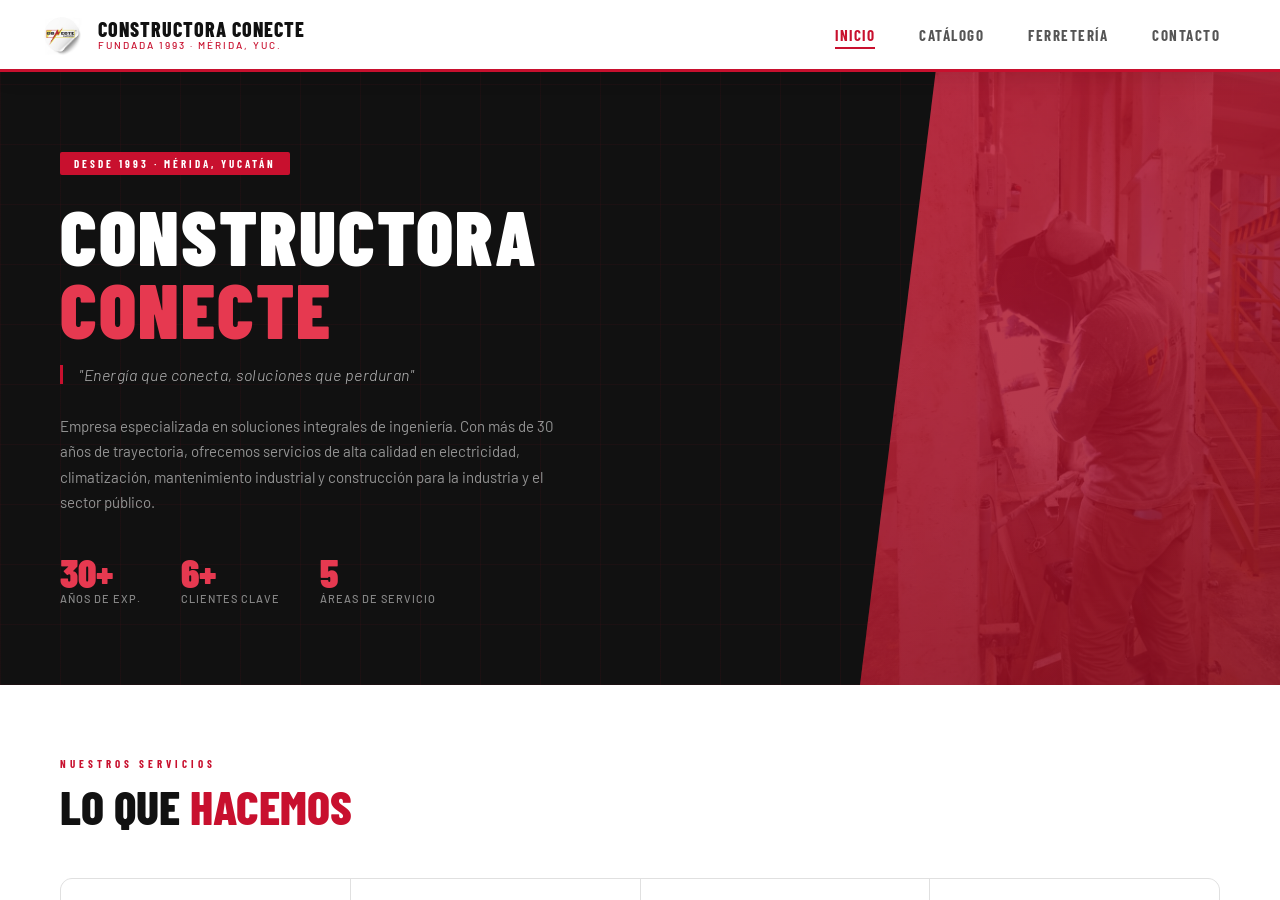
==== commit 9ceb6fbe: "Update index.html" ====
--- a/index.html
+++ b/index.html
@@ -962,7 +962,7 @@
                  onerror="this.style.display='none'; this.nextElementSibling.style.display='flex';"
                />
                <div class="no-img" style="display:none;">Sin imagen</div>`
-            : `<div class="no-img">Sin imagen</div>`;
+          
 
           html += `
             <div class="ferr-card">
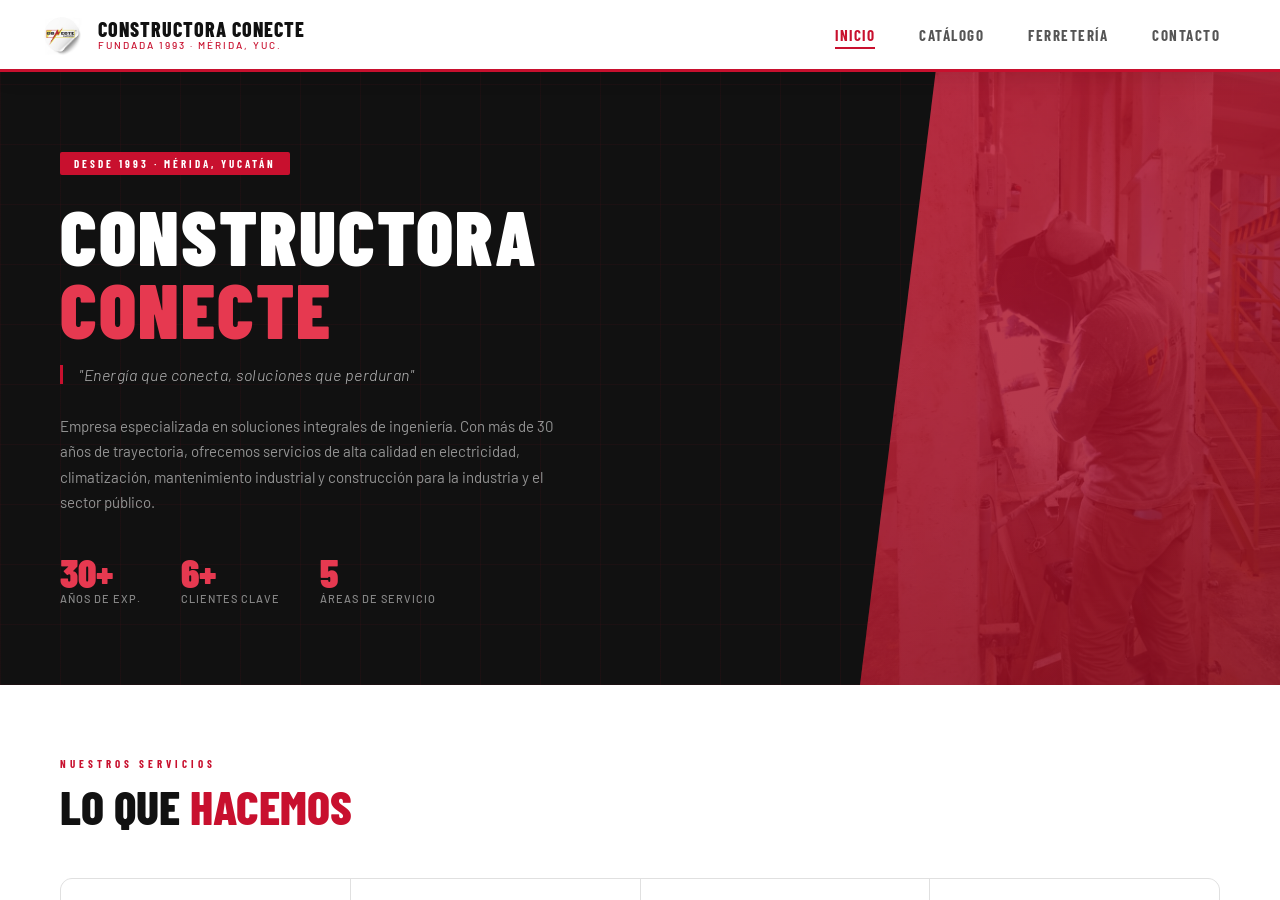
==== commit df9b3b14: "Update index.html" ====
--- a/index.html
+++ b/index.html
@@ -597,23 +597,18 @@
           <div class="gallery-grid">
             <div class="gallery-item">
               <img src="Imagenes/foto2.jpg" alt="" onerror="this.style.display='none'"/>
-              <div class="ph-label">Imagenes/foto2.jpg</div>
             </div>
             <div class="gallery-item">
               <img src="Imagenes/foto3.jpg" alt="" onerror="this.style.display='none'"/>
-              <div class="ph-label">Imagenes/foto3.jpg</div>
             </div>
             <div class="gallery-item">
               <img src="Imagenes/foto4.jpg" alt="" onerror="this.style.display='none'"/>
-              <div class="ph-label">Imagenes/foto4.jpg</div>
             </div>
             <div class="gallery-item">
               <img src="Imagenes/foto5.jpg" alt="" onerror="this.style.display='none'"/>
-              <div class="ph-label">Imagenes/foto5.jpg</div>
             </div>
             <div class="gallery-item">
               <img src="Imagenes/foto6.jpg" alt="" onerror="this.style.display='none'"/>
-              <div class="ph-label">Imagenes/foto6.jpg</div>
             </div>
           </div>
         </div>
@@ -962,7 +957,7 @@
                  onerror="this.style.display='none'; this.nextElementSibling.style.display='flex';"
                />
                <div class="no-img" style="display:none;">Sin imagen</div>`
-          
+            : `<div class="no-img">Sin imagen</div>`;
 
           html += `
             <div class="ferr-card">
